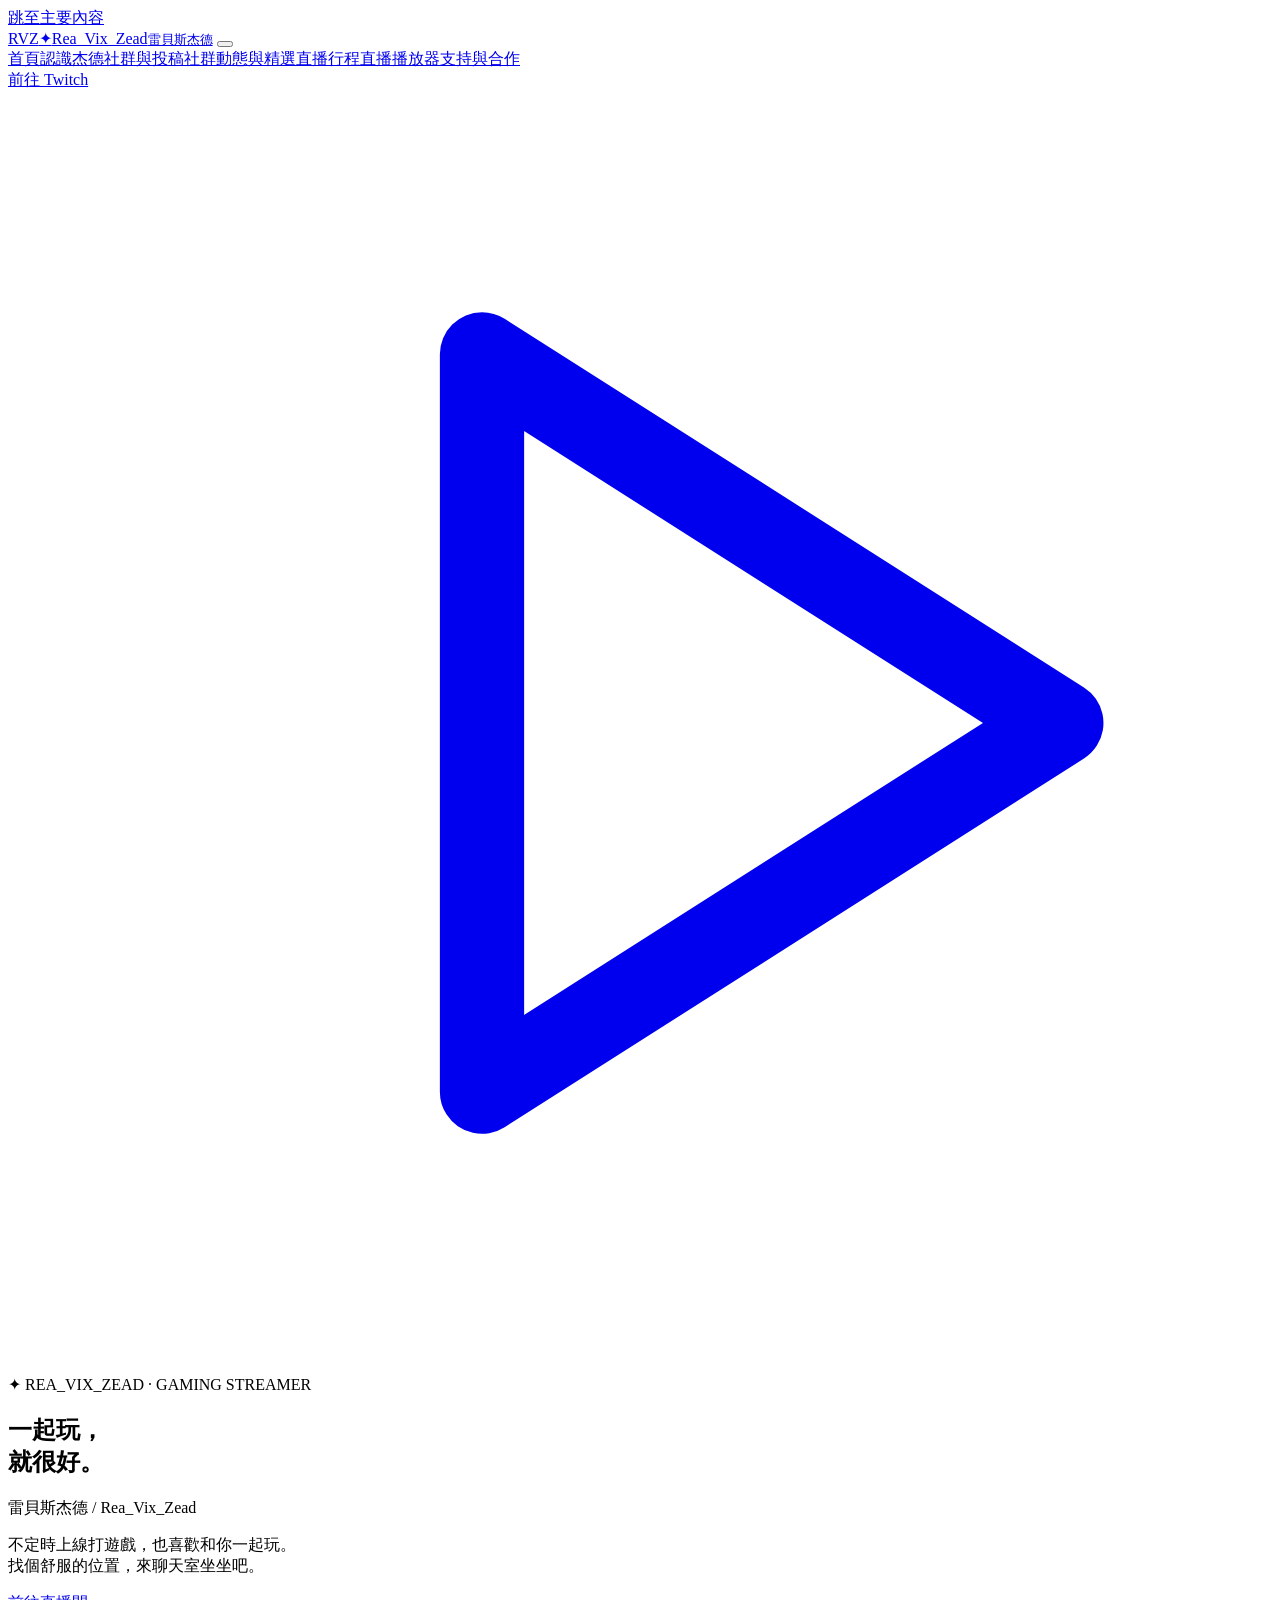
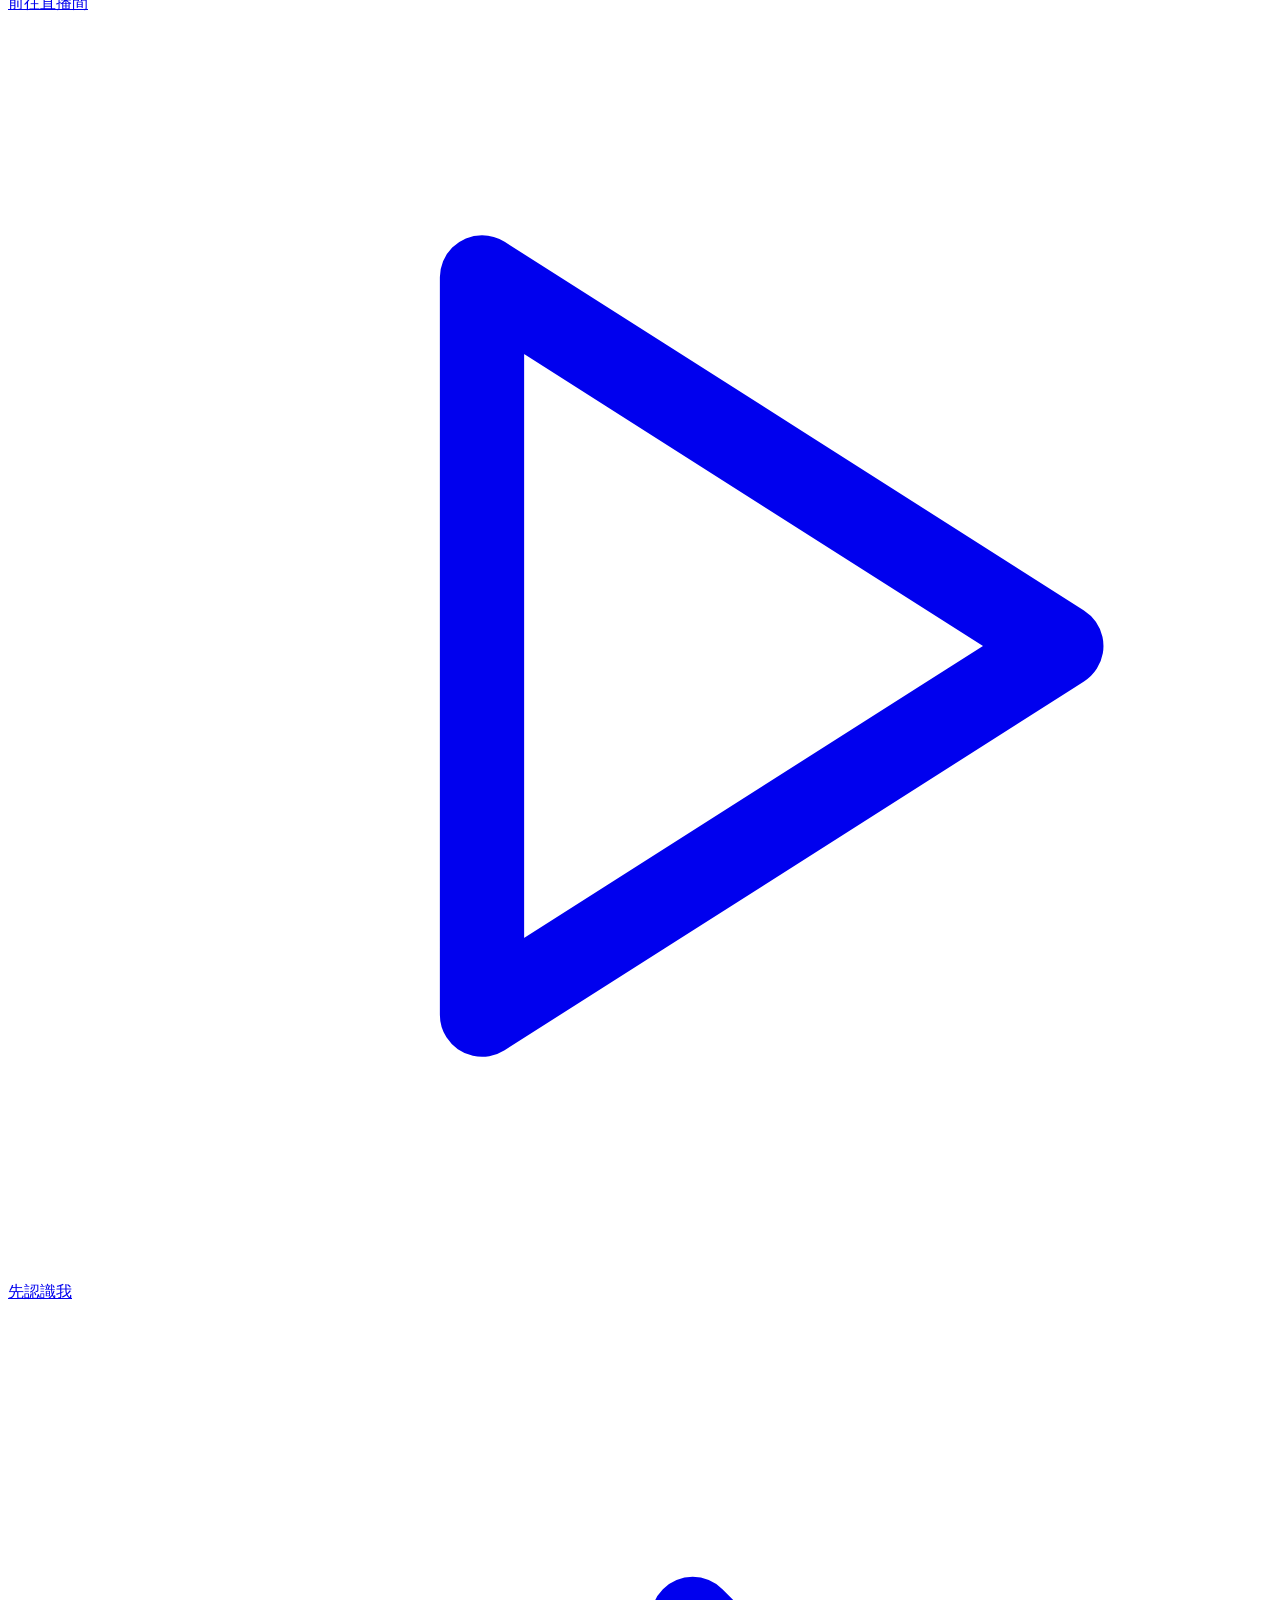
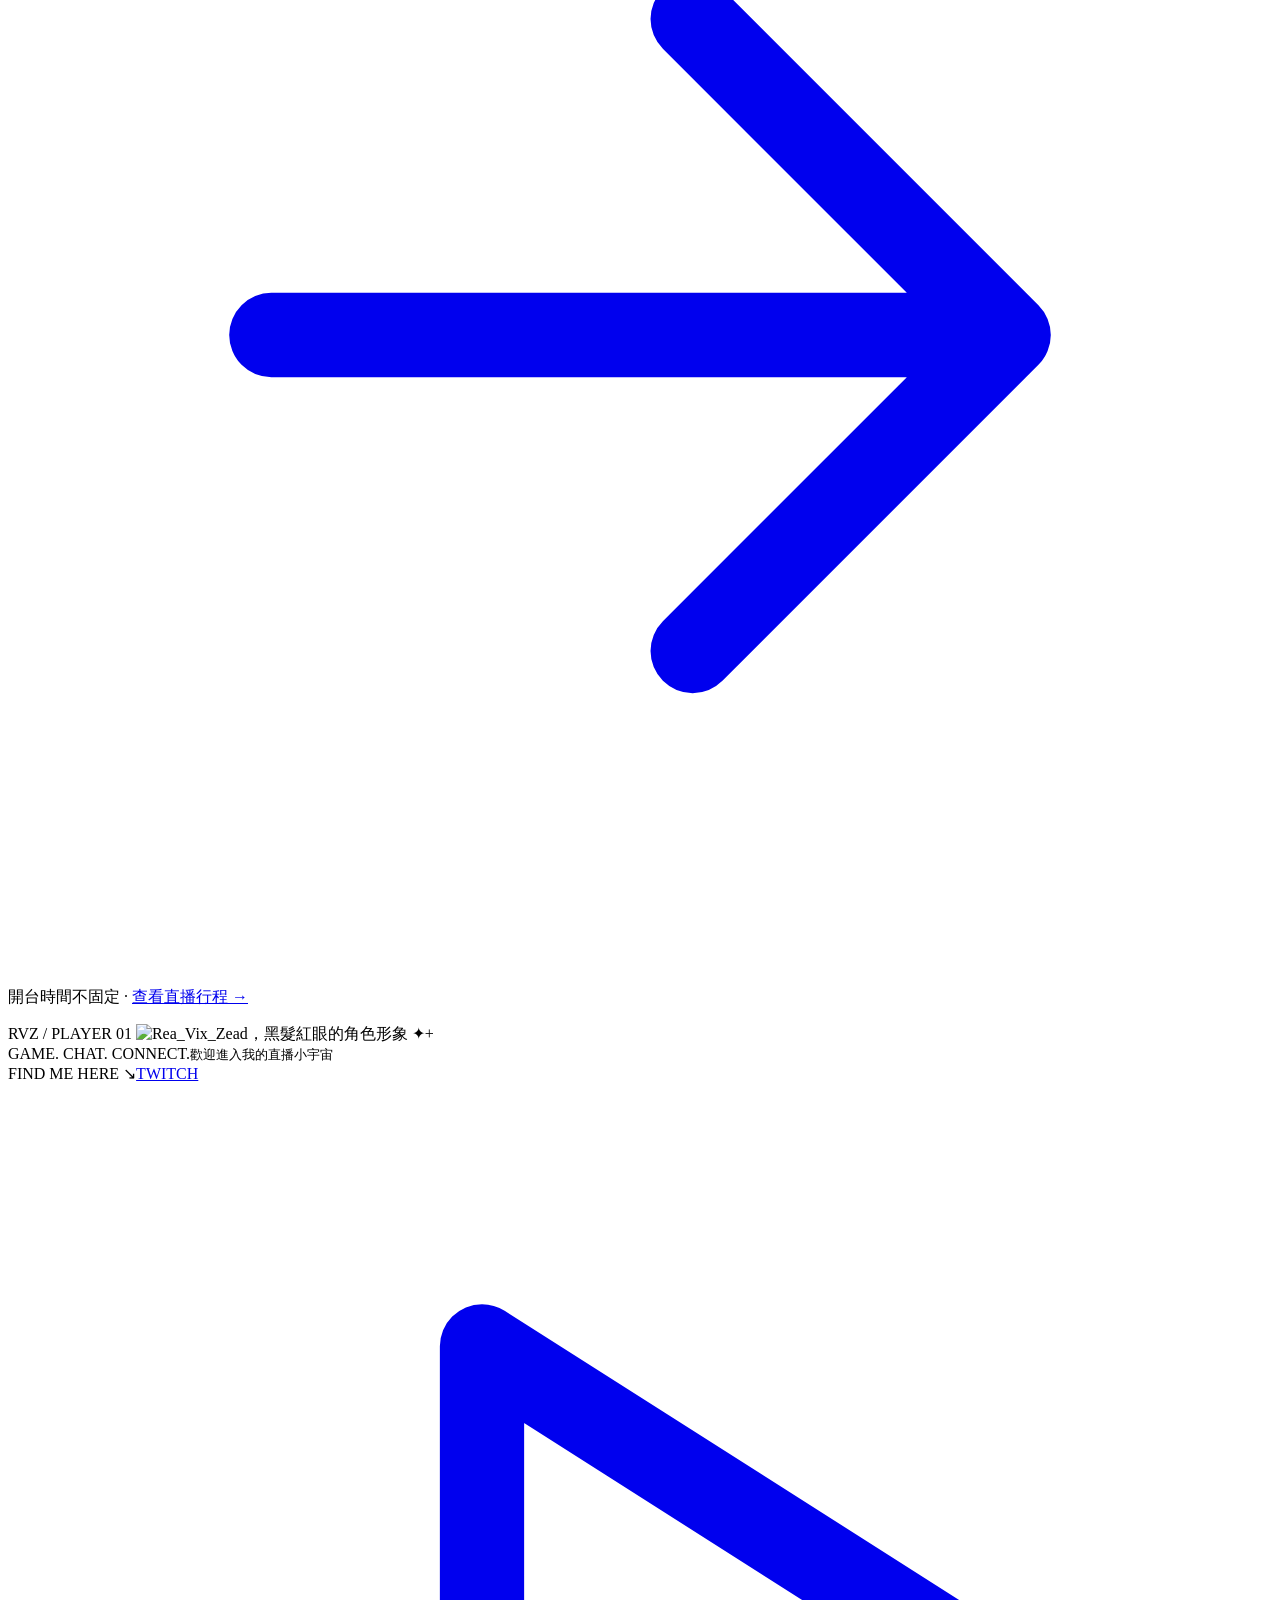
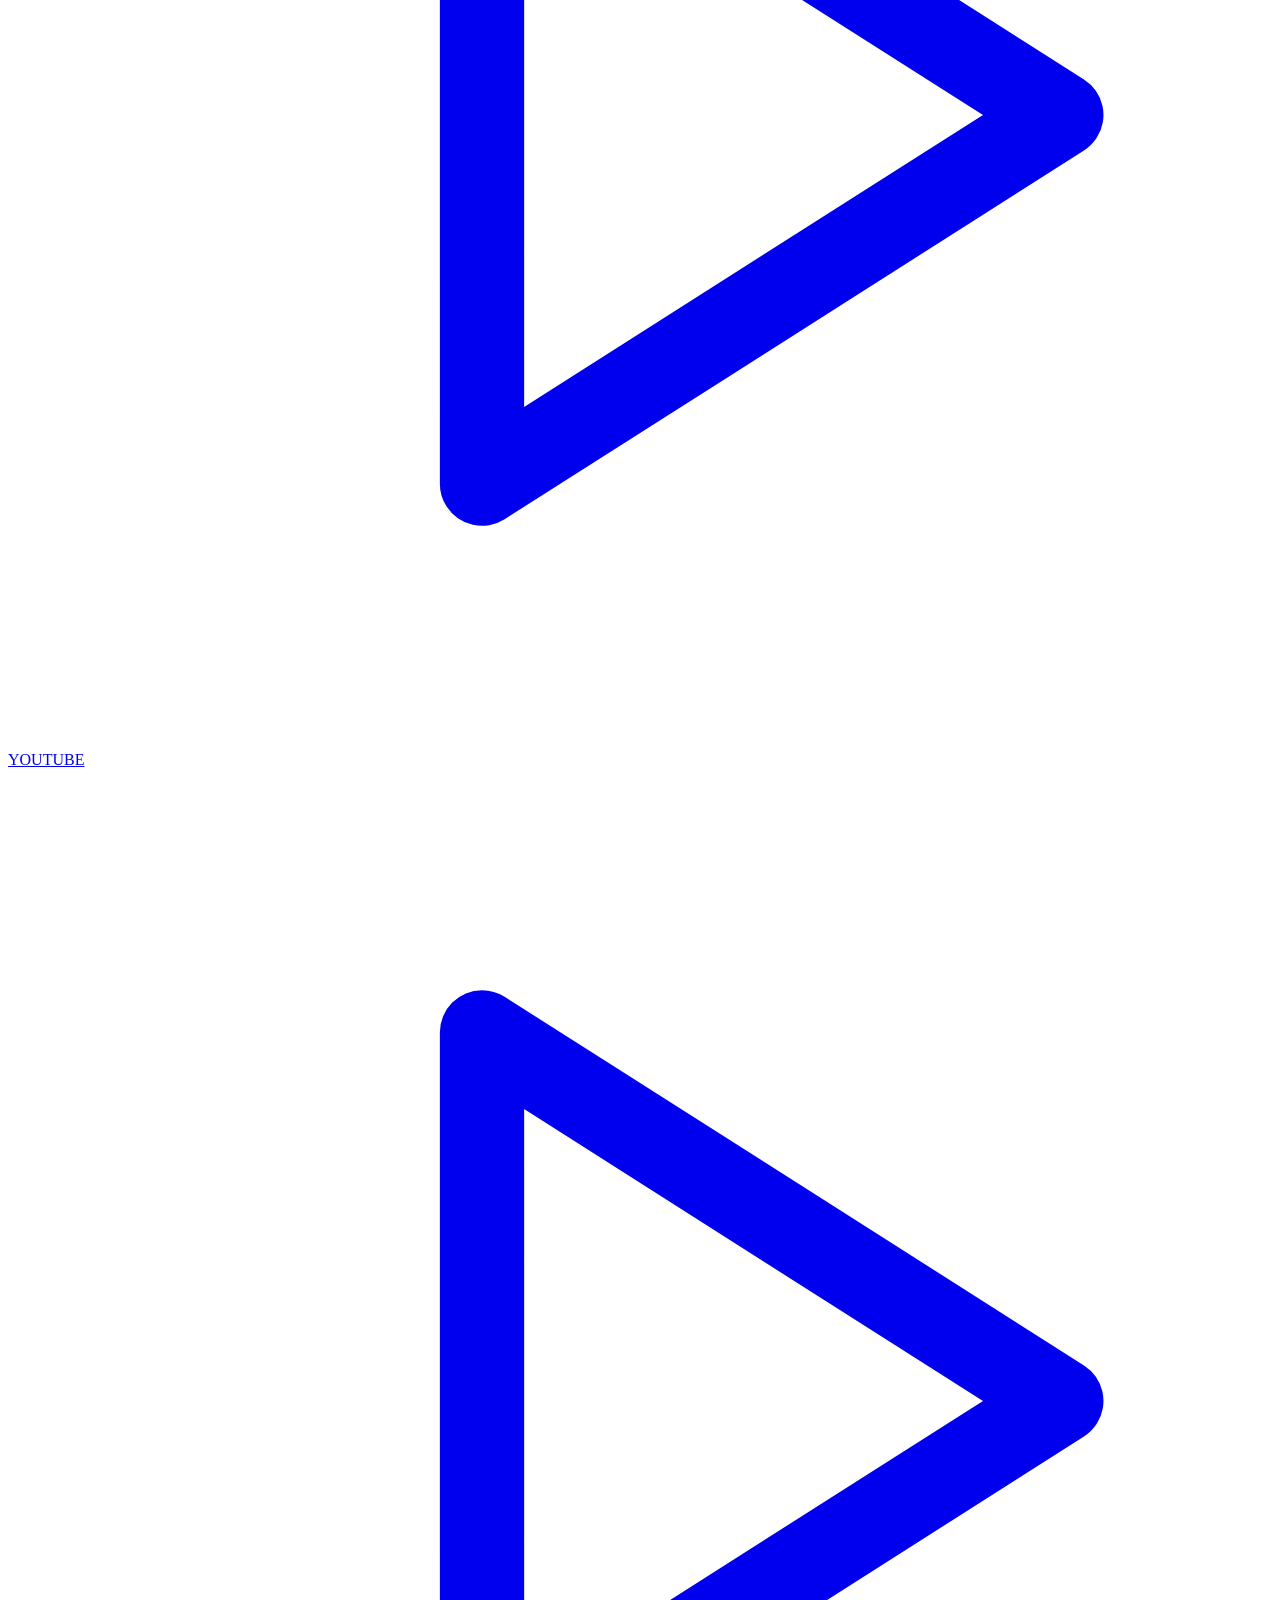
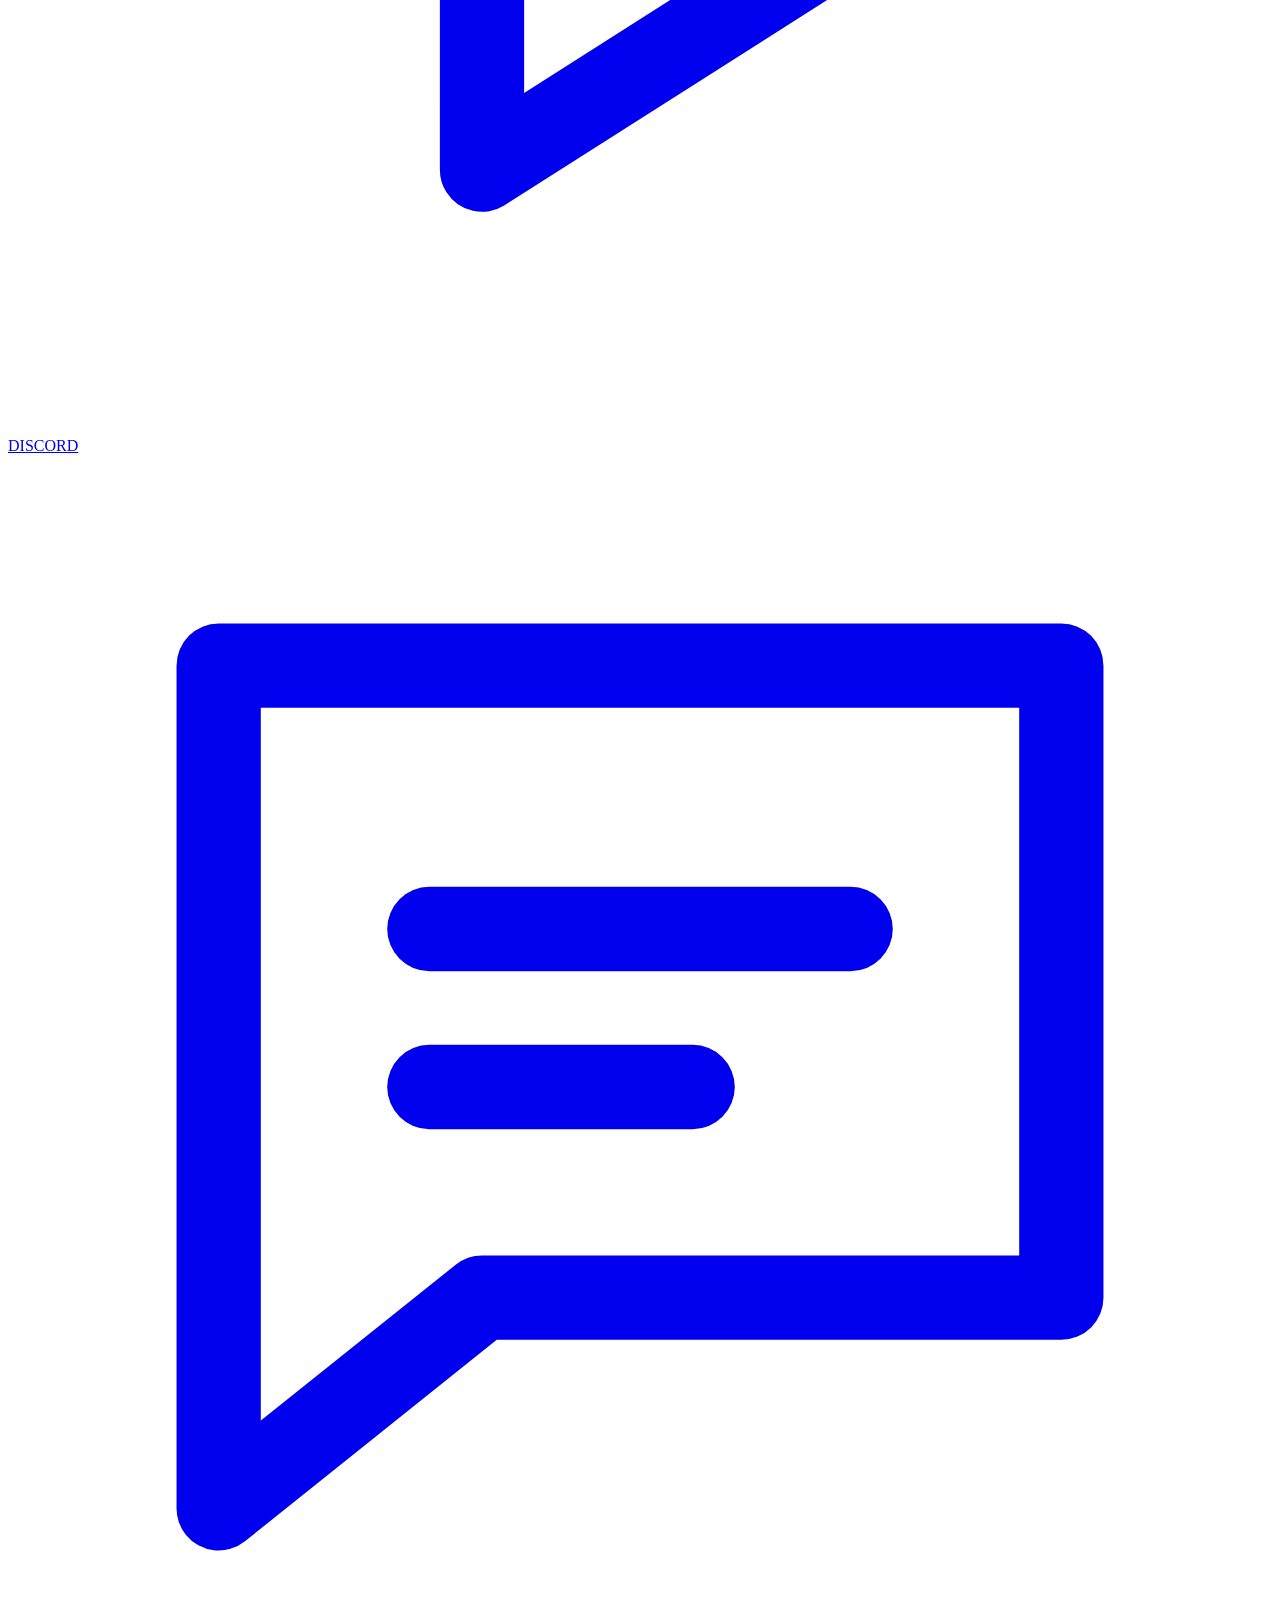
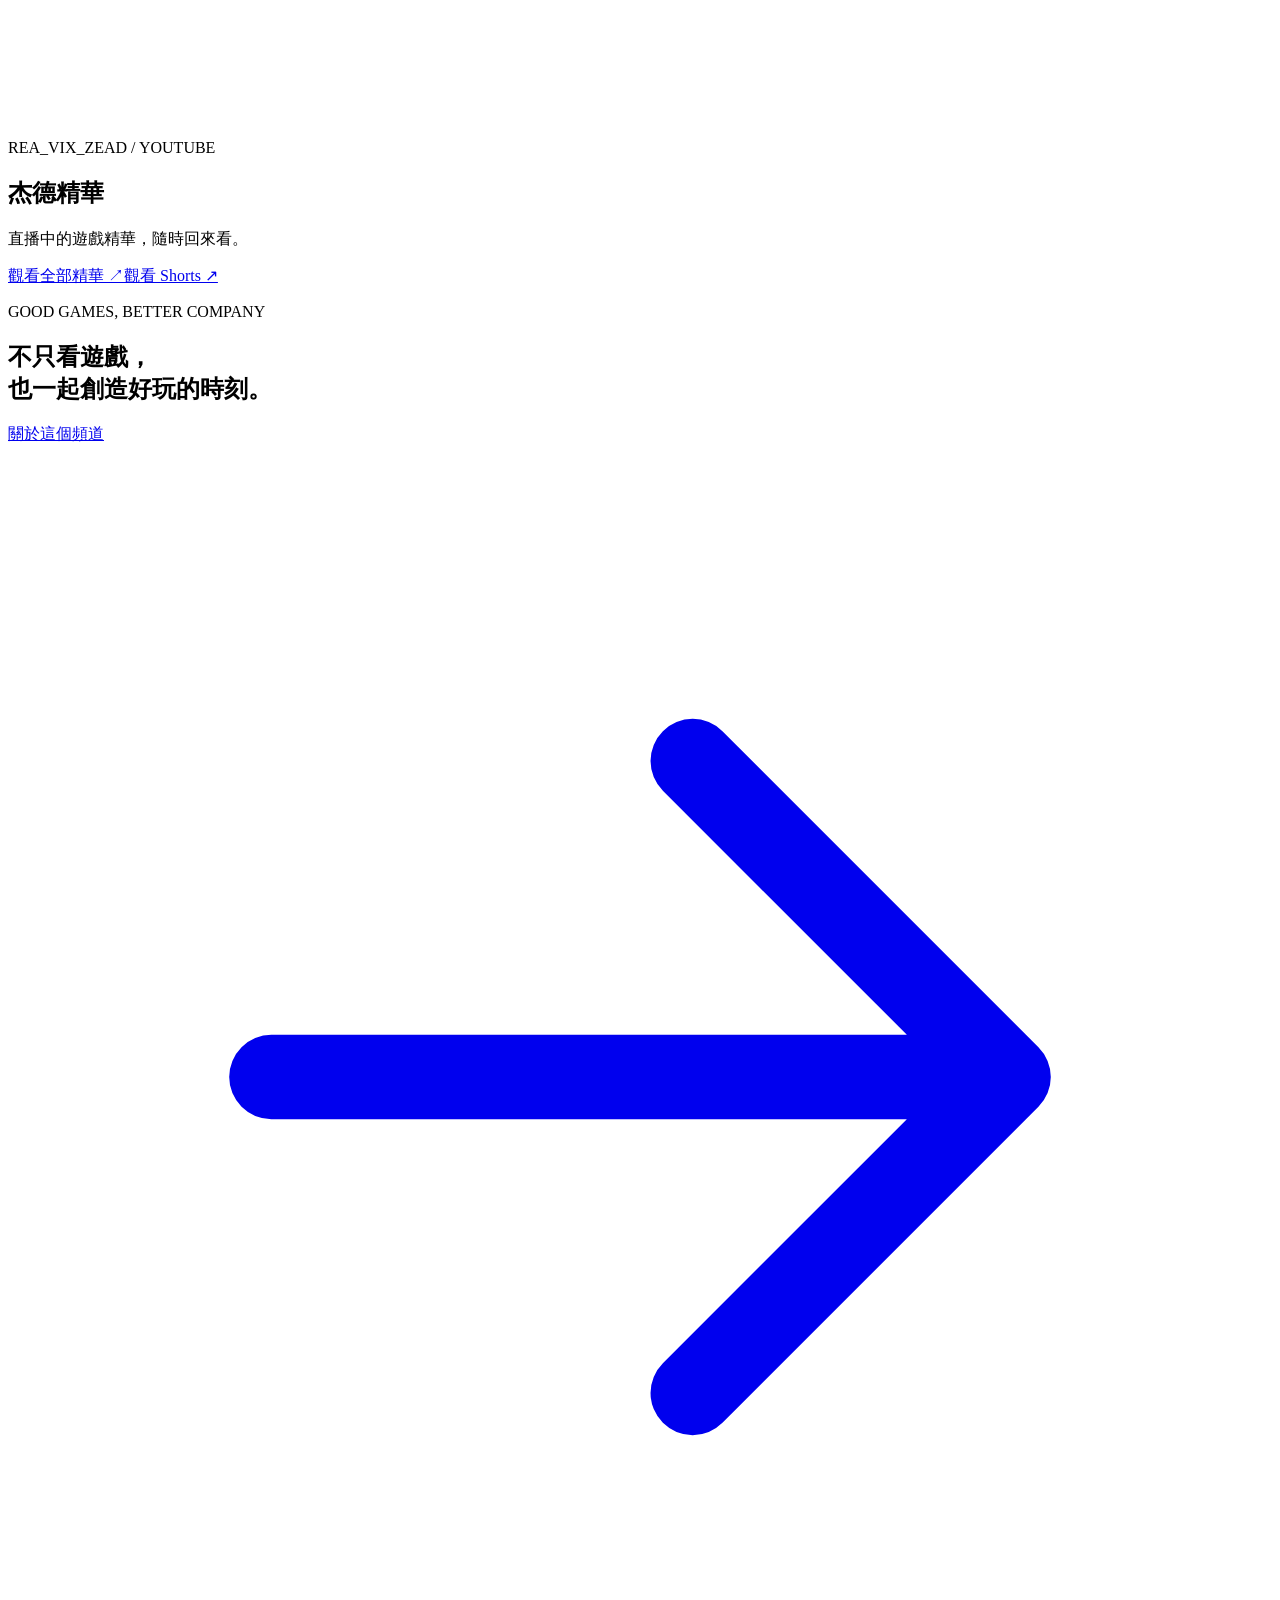
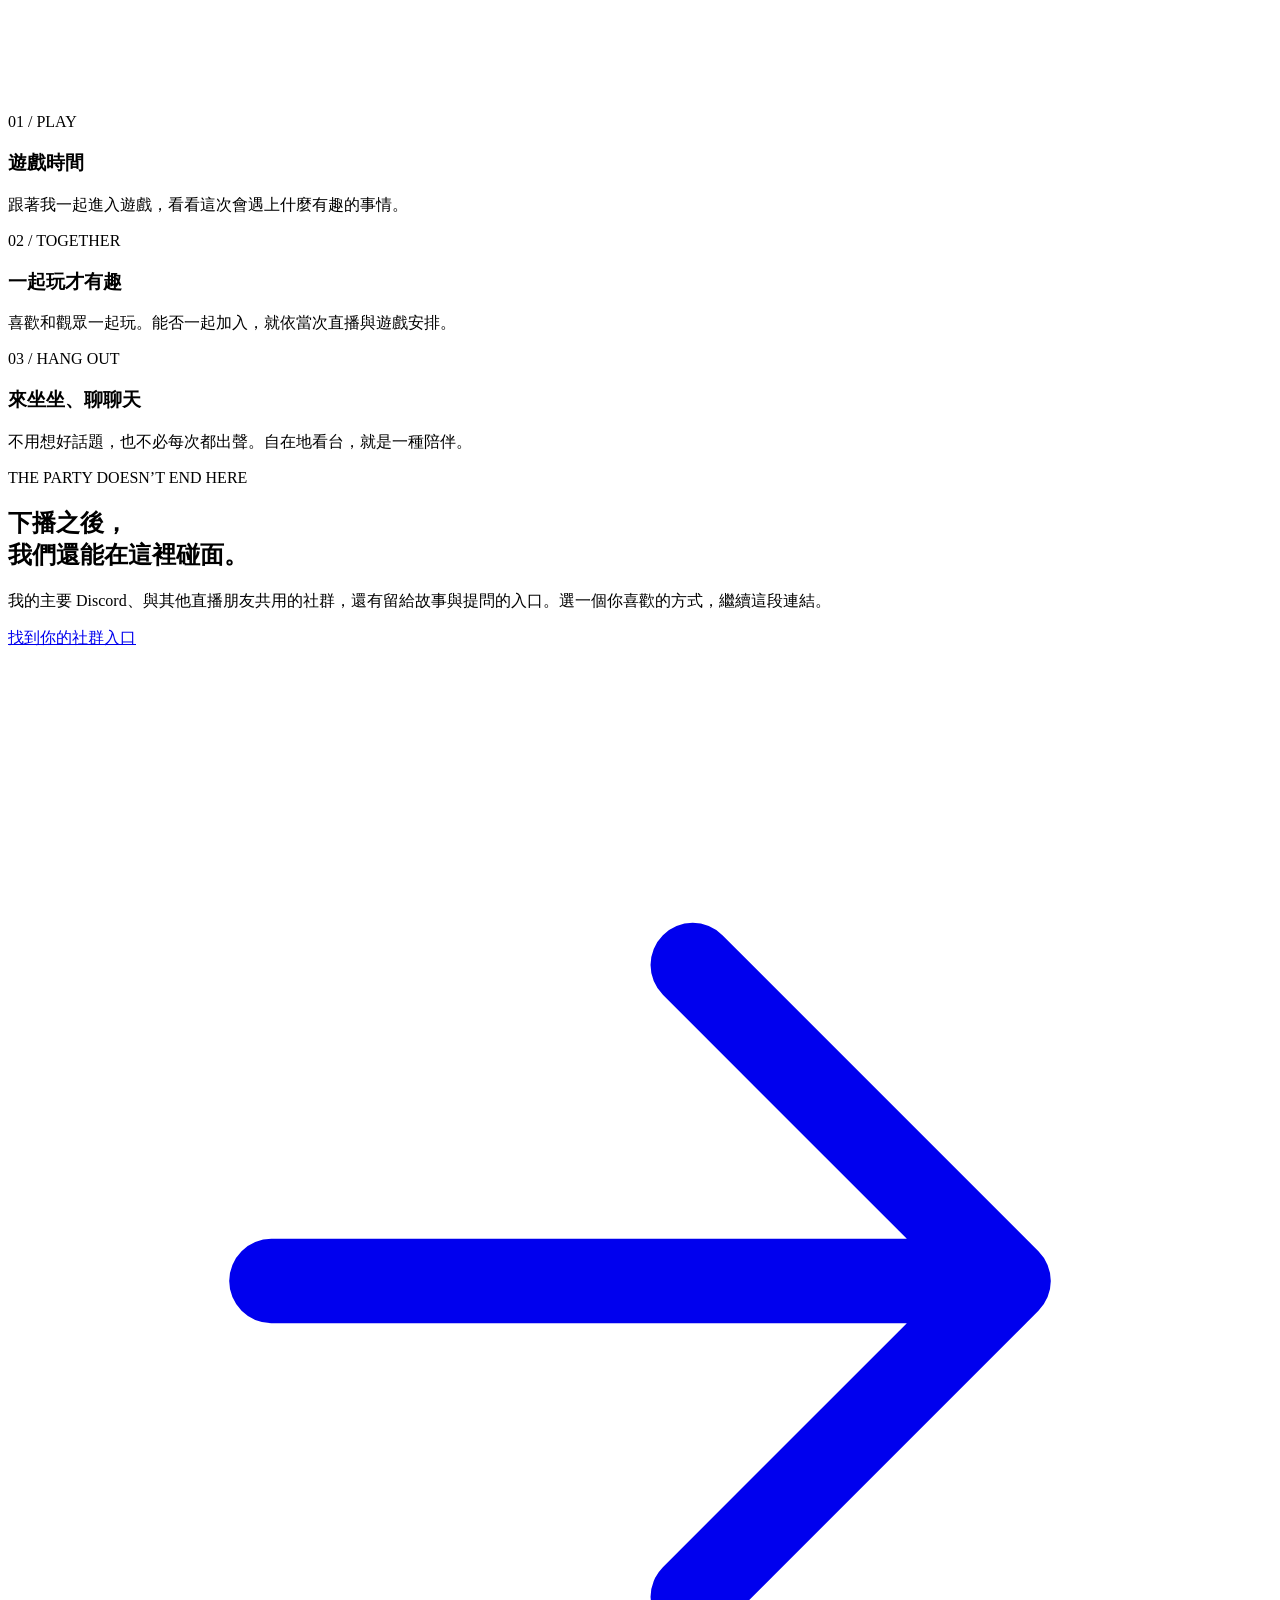
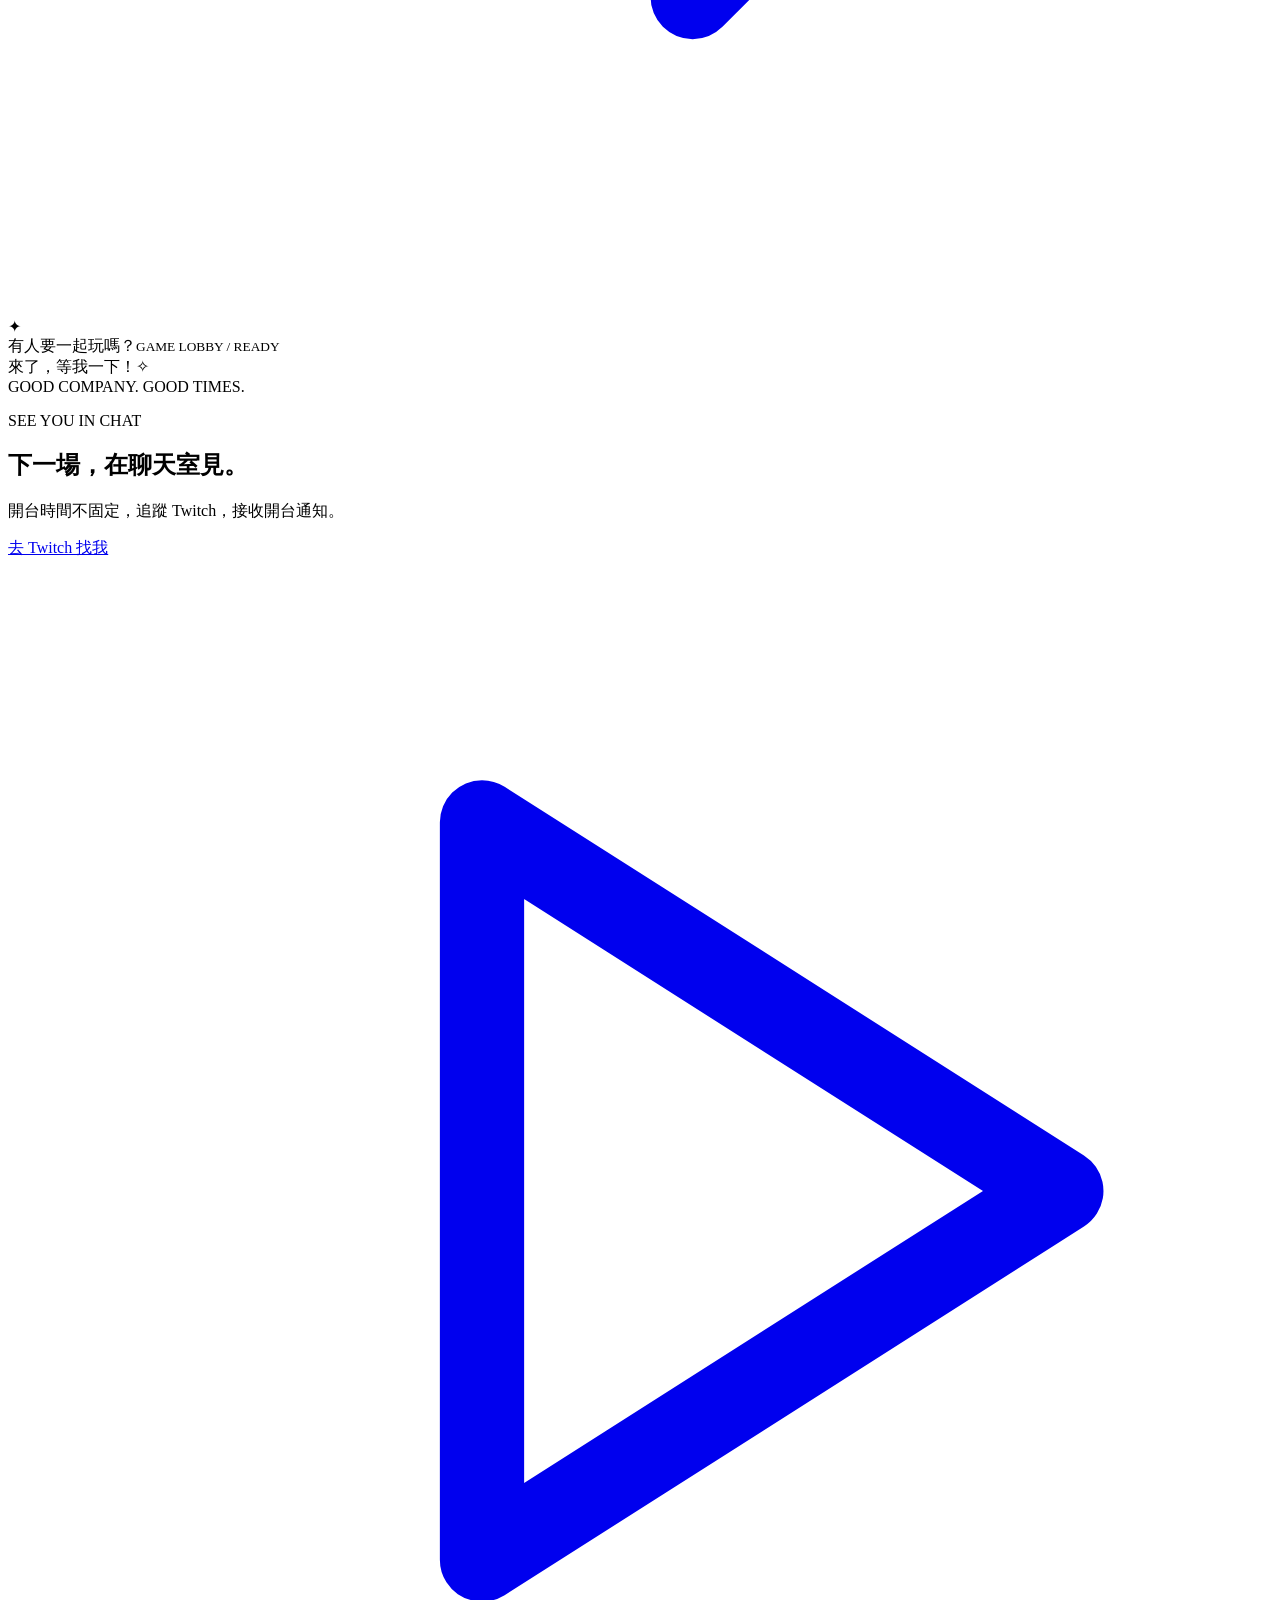
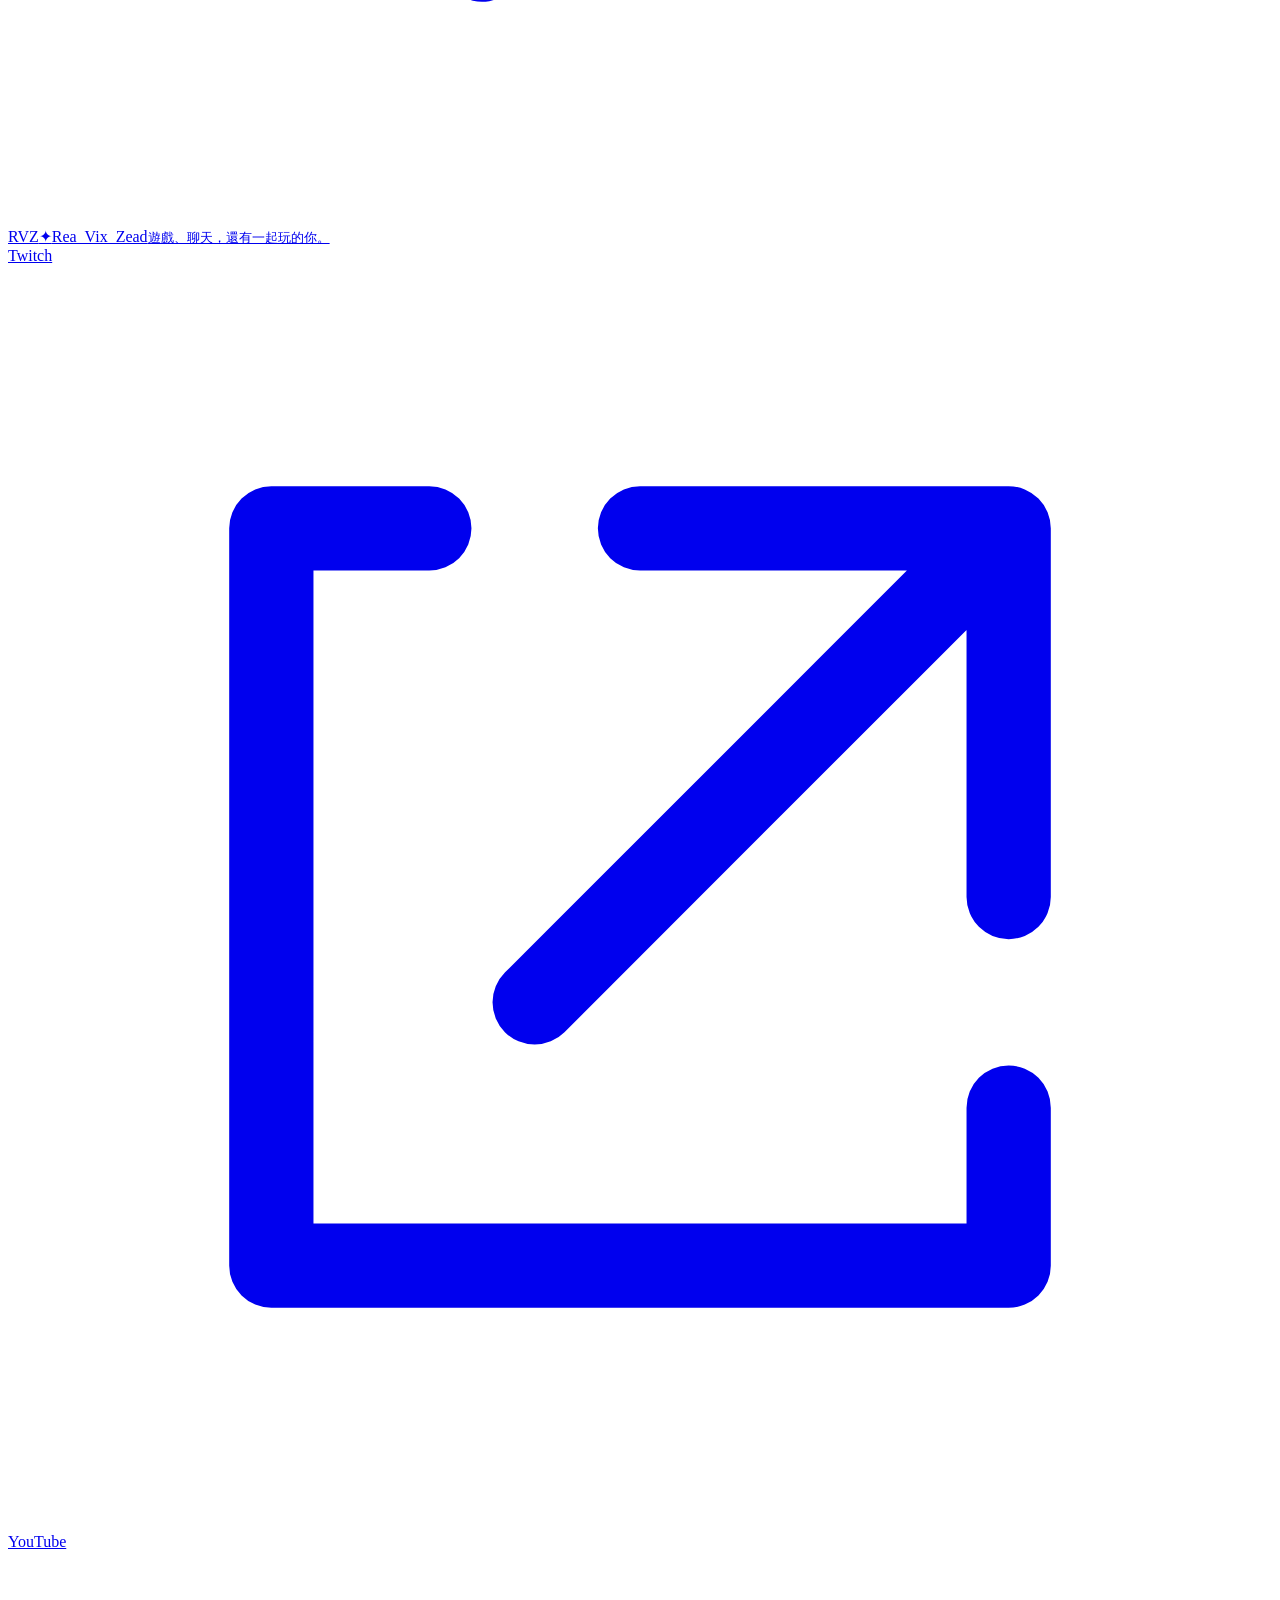
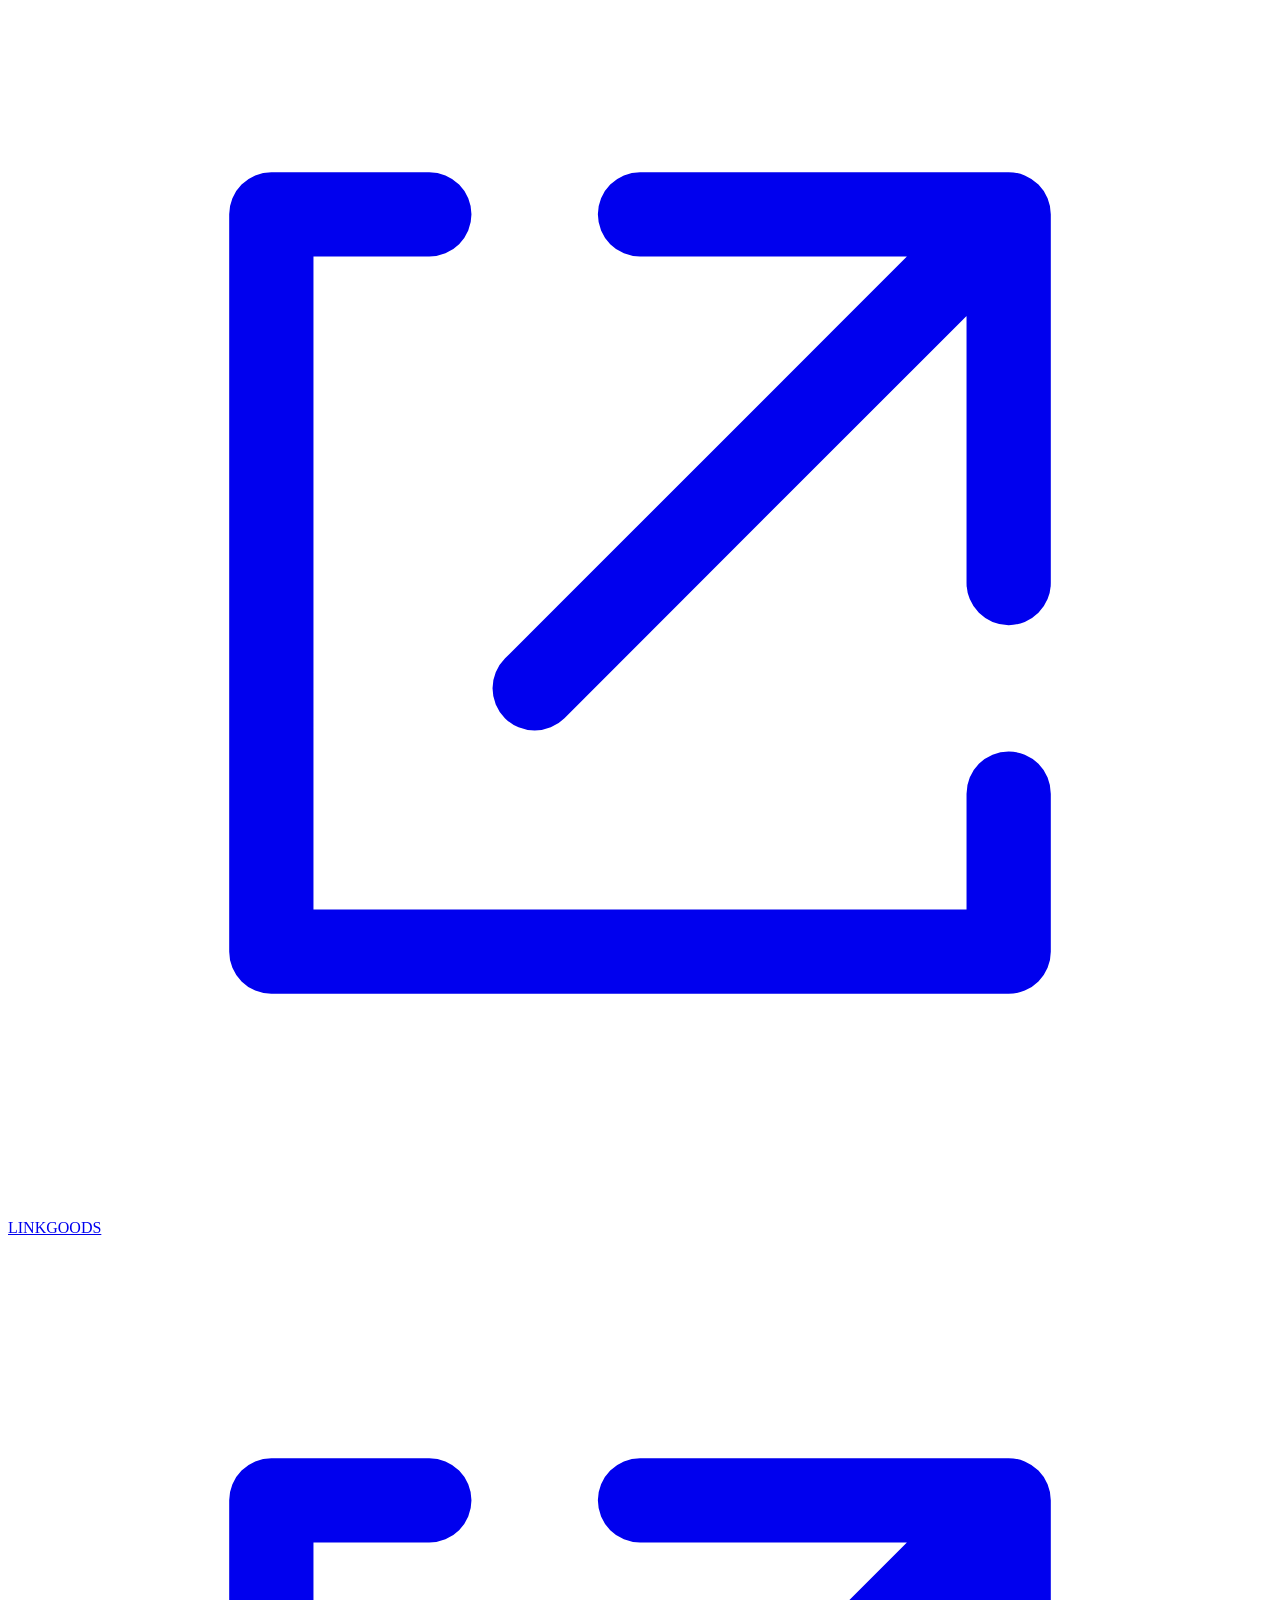
==== templates/index.html @ a27fe3f3 "Improve stream site clarity, mobile calendar, and highlight navigation Use consistent streamer wordi" ====
<!doctype html>
<html lang="zh-Hant"><head><meta charset="utf-8"><meta name="viewport" content="width=device-width,initial-scale=1"><meta name="theme-color" content="#1b0c18"><meta name="description" content="遊戲、聊天，還有一起玩的你。雷貝斯杰德 Rea_Vix_Zead 的 Twitch、社群與投稿入口。"><title>直播個人網站｜Rea_Vix_Zead 雷貝斯杰德</title><link rel="icon" href="assets/favicon.svg" type="image/svg+xml"><link rel="canonical" href="https://rea-vix-zead.github.io/ReaVixZead-Live/index.html"><meta property="og:type" content="website"><meta property="og:title" content="直播個人網站｜Rea_Vix_Zead"><meta property="og:description" content="遊戲、聊天，還有一起玩的你。雷貝斯杰德 Rea_Vix_Zead 的 Twitch、社群與投稿入口。"><meta property="og:url" content="https://rea-vix-zead.github.io/ReaVixZead-Live/index.html"><meta property="og:image" content="https://rea-vix-zead.github.io/ReaVixZead-Live/assets/avatar.jpg"><link rel="stylesheet" href="assets/site.css?v=cursor-1"><link rel="stylesheet" href="assets/music.css"><link rel="stylesheet" href="assets/refresh.css?v=20261117"></head>
<body><a class="skip-link" href="#main">跳至主要內容</a>
    <header class="site-header"><div class="header-inner container">
    <a href="index.html" class="brand" aria-label="Rea_Vix_Zead 首頁"><span class="brand-mark">RVZ<span>✦</span></span><span class="brand-name">Rea_Vix_Zead<small>雷貝斯杰德</small></span></a>
    <button class="menu-toggle" aria-label="開啟導覽選單" aria-controls="site-nav" aria-expanded="false"><span></span><span></span></button>
    <nav class="nav" id="site-nav" aria-label="主要導覽"><a href="index.html" aria-current="page">首頁</a><a href="about.html">認識杰德</a><a href="community.html">社群與投稿</a><a href="social.html">社群動態與精選</a><a href="schedule.html">直播行程</a><a href="watch.html">直播播放器</a><a href="support.html">支持與合作</a></nav>
    <a class="header-watch" href="https://www.twitch.tv/rea_vix_zead" target="_blank" rel="noopener noreferrer">前往 Twitch<svg viewBox="0 0 24 24" fill="none" stroke="currentColor" stroke-width="1.6" stroke-linecap="round" stroke-linejoin="round" aria-hidden="true"><path d="m9 5 11 7-11 7z"/></svg></a></div></header><main id="main">
<section class="hero container"><div class="hero-copy"><p class="eyebrow"><span class="tiny-star">✦</span> REA_VIX_ZEAD · GAMING STREAMER</p>
<h1>一起玩，<br><span>就很好。</span></h1><p class="hero-name">雷貝斯杰德 <span>/ Rea_Vix_Zead</span></p>
<p class="hero-description">不定時上線打遊戲，也喜歡和你一起玩。<br>找個舒服的位置，來聊天室坐坐吧。</p>
<div class="hero-actions"><a class="button" href="https://www.twitch.tv/rea_vix_zead" target="_blank" rel="noopener noreferrer">前往直播間<svg viewBox="0 0 24 24" fill="none" stroke="currentColor" stroke-width="1.6" stroke-linecap="round" stroke-linejoin="round" aria-hidden="true"><path d="m9 5 11 7-11 7z"/></svg></a><a class="button button-secondary" href="about.html">先認識我<svg viewBox="0 0 24 24" fill="none" stroke="currentColor" stroke-width="1.6" stroke-linecap="round" stroke-linejoin="round" aria-hidden="true"><path d="M5 12h14m-6-6 6 6-6 6"/></svg></a></div>
<p class="schedule-note"><span></span> 開台時間不固定 · <a href="schedule.html">查看直播行程 →</a></p></div>
<div class="portrait-stage"><div class="stage-orbit orbit-a"></div><div class="stage-orbit orbit-b"></div><div class="stage-grid"></div><span class="stage-coordinate">RVZ / PLAYER 01</span>
<img class="hero-portrait" src="assets/avatar.jpg" width="1484" height="1484" alt="Rea_Vix_Zead，黑髮紅眼的角色形象" fetchpriority="high">
<span class="stage-star star-a" aria-hidden="true">✦</span><span class="stage-star star-b" aria-hidden="true">+</span><div class="stage-caption"><span>GAME. CHAT. CONNECT.</span><small>歡迎進入我的直播小宇宙</small></div></div></section>
<section class="platform-rail container" aria-label="常用平台"><span class="rail-label">FIND ME HERE <span>↘</span></span><a class="rail-link" href="https://www.twitch.tv/rea_vix_zead" target="_blank" rel="noopener noreferrer">TWITCH<svg viewBox="0 0 24 24" fill="none" stroke="currentColor" stroke-width="1.6" stroke-linecap="round" stroke-linejoin="round" aria-hidden="true"><path d="m9 5 11 7-11 7z"/></svg></a><a class="rail-link" href="https://www.youtube.com/@雷貝斯傑德_Rea_Vix_Zead" target="_blank" rel="noopener noreferrer">YOUTUBE<svg viewBox="0 0 24 24" fill="none" stroke="currentColor" stroke-width="1.6" stroke-linecap="round" stroke-linejoin="round" aria-hidden="true"><path d="m9 5 11 7-11 7z"/></svg></a><a class="rail-link" href="https://discord.gg/UBVjfp7vX5" target="_blank" rel="noopener noreferrer">DISCORD<svg viewBox="0 0 24 24" fill="none" stroke="currentColor" stroke-width="1.6" stroke-linecap="round" stroke-linejoin="round" aria-hidden="true"><path d="M4 4h16v12H9l-5 4z"/><path d="M8 9h8M8 12h5"/></svg></a></section>
<section class="section container" id="highlights" aria-labelledby="highlights-title">
  <div class="schedule-shell" data-youtube-highlight="video">
    <div class="embed-heading">
      <div>
        <p class="eyebrow">REA_VIX_ZEAD / YOUTUBE</p>
        <h2 id="highlights-title">杰德精華</h2>
        <p data-highlight-placeholder>直播中的遊戲精華，隨時回來看。</p>
      </div>
      <div class="highlight-links" aria-label="精華觀看入口"><a class="text-link" href="https://www.youtube.com/playlist?list=PLDTGe-7_gr4g" target="_blank" rel="noopener noreferrer">觀看全部精華 ↗</a><a class="text-link" href="https://www.youtube.com/channel/UCh85GPynE9nx3BH2X5AWPXg/shorts" target="_blank" rel="noopener noreferrer">觀看 Shorts ↗</a></div>
    </div>
    <div class="twitch-frame" data-highlight-player hidden></div>
  </div>
</section>
<script src="assets/highlights.js" defer></script>

<section class="section container"><div class="section-heading"><div><p class="eyebrow">GOOD GAMES, BETTER COMPANY</p><h2>不只看遊戲，<br>也一起創造好玩的時刻。</h2></div><a class="text-link" href="about.html">關於這個頻道 <svg viewBox="0 0 24 24" fill="none" stroke="currentColor" stroke-width="1.6" stroke-linecap="round" stroke-linejoin="round" aria-hidden="true"><path d="M5 12h14m-6-6 6 6-6 6"/></svg></a></div>
<div class="experience-grid"><article class="experience"><span class="section-number">01 / PLAY</span><h3>遊戲時間</h3><p>跟著我一起進入遊戲，看看這次會遇上什麼有趣的事情。</p></article><article class="experience"><span class="section-number">02 / TOGETHER</span><h3>一起玩才有趣</h3><p>喜歡和觀眾一起玩。能否一起加入，就依當次直播與遊戲安排。</p></article><article class="experience"><span class="section-number">03 / HANG OUT</span><h3>來坐坐、聊聊天</h3><p>不用想好話題，也不必每次都出聲。自在地看台，就是一種陪伴。</p></article></div></section>
<section class="section container"><div class="community-feature"><div><p class="eyebrow">THE PARTY DOESN’T END HERE</p><h2>下播之後，<br><span>我們還能在這裡碰面。</span></h2><p>我的主要 Discord、與其他直播朋友共用的社群，還有留給故事與提問的入口。選一個你喜歡的方式，繼續這段連結。</p><a class="button " href="community.html">找到你的社群入口<svg viewBox="0 0 24 24" fill="none" stroke="currentColor" stroke-width="1.6" stroke-linecap="round" stroke-linejoin="round" aria-hidden="true"><path d="M5 12h14m-6-6 6 6-6 6"/></svg></a></div><div class="chat-art" aria-hidden="true"><span class="chat-art-star">✦</span><div class="bubble bubble-a">有人要一起玩嗎？<small>GAME LOBBY / READY</small></div><div class="bubble bubble-b">來了，等我一下！<span>✧</span></div><div class="chat-art-label">GOOD COMPANY. GOOD TIMES.</div></div></div></section>
<section class="section container"><div class="closing-strip"><div><p class="eyebrow">SEE YOU IN CHAT</p><h2>下一場，在聊天室見。</h2><p>開台時間不固定，追蹤 Twitch，接收開台通知。</p></div><a class="button" href="https://www.twitch.tv/rea_vix_zead" target="_blank" rel="noopener noreferrer">去 Twitch 找我<svg viewBox="0 0 24 24" fill="none" stroke="currentColor" stroke-width="1.6" stroke-linecap="round" stroke-linejoin="round" aria-hidden="true"><path d="m9 5 11 7-11 7z"/></svg></a></div></section></main><footer class="site-footer"><div class="container footer-top"><a class="brand" href="index.html"><span class="brand-mark">RVZ<span>✦</span></span><span class="brand-name">Rea_Vix_Zead<small>遊戲、聊天，還有一起玩的你。</small></span></a>
    <div class="footer-links"><a class="" href="https://www.twitch.tv/rea_vix_zead" target="_blank" rel="noopener noreferrer">Twitch<svg viewBox="0 0 24 24" fill="none" stroke="currentColor" stroke-width="1.6" stroke-linecap="round" stroke-linejoin="round" aria-hidden="true"><path d="M8 5H5v14h14v-3M12 5h7v7M10 14l9-9"/></svg></a><a class="" href="https://www.youtube.com/@雷貝斯傑德_Rea_Vix_Zead" target="_blank" rel="noopener noreferrer">YouTube<svg viewBox="0 0 24 24" fill="none" stroke="currentColor" stroke-width="1.6" stroke-linecap="round" stroke-linejoin="round" aria-hidden="true"><path d="M8 5H5v14h14v-3M12 5h7v7M10 14l9-9"/></svg></a><a class="" href="https://linkgoods.com/reavixzead" target="_blank" rel="noopener noreferrer">LINKGOODS<svg viewBox="0 0 24 24" fill="none" stroke="currentColor" stroke-width="1.6" stroke-linecap="round" stroke-linejoin="round" aria-hidden="true"><path d="M8 5H5v14h14v-3M12 5h7v7M10 14l9-9"/></svg></a></div></div>
    <div class="container footer-bottom"><p>© 2026 Rea_Vix_Zead. 角色圖像權利歸原權利人所有。</p><a href="support.html#contact">合作與聯絡</a><a href="about.html#guidelines">互動小約定</a></div></footer>
    <div class="toast" role="status" aria-live="polite" hidden></div><script src="assets/site.js?v=1" defer></script>
<div class="site-music" data-site-music hidden>
  <audio src="assets/stone-creek-lullaby.mp3" preload="none" loop></audio>
  <button type="button" class="button button-secondary" aria-describedby="site-music-track">
    <span aria-hidden="true">♫</span>
    <span data-music-action>播放音樂</span>
  </button>
  <span class="site-music-track" id="site-music-track">石溪搖籃曲 · Tako</span>
</div>
<script src="assets/music.js?v=20261117" defer></script></body></html>
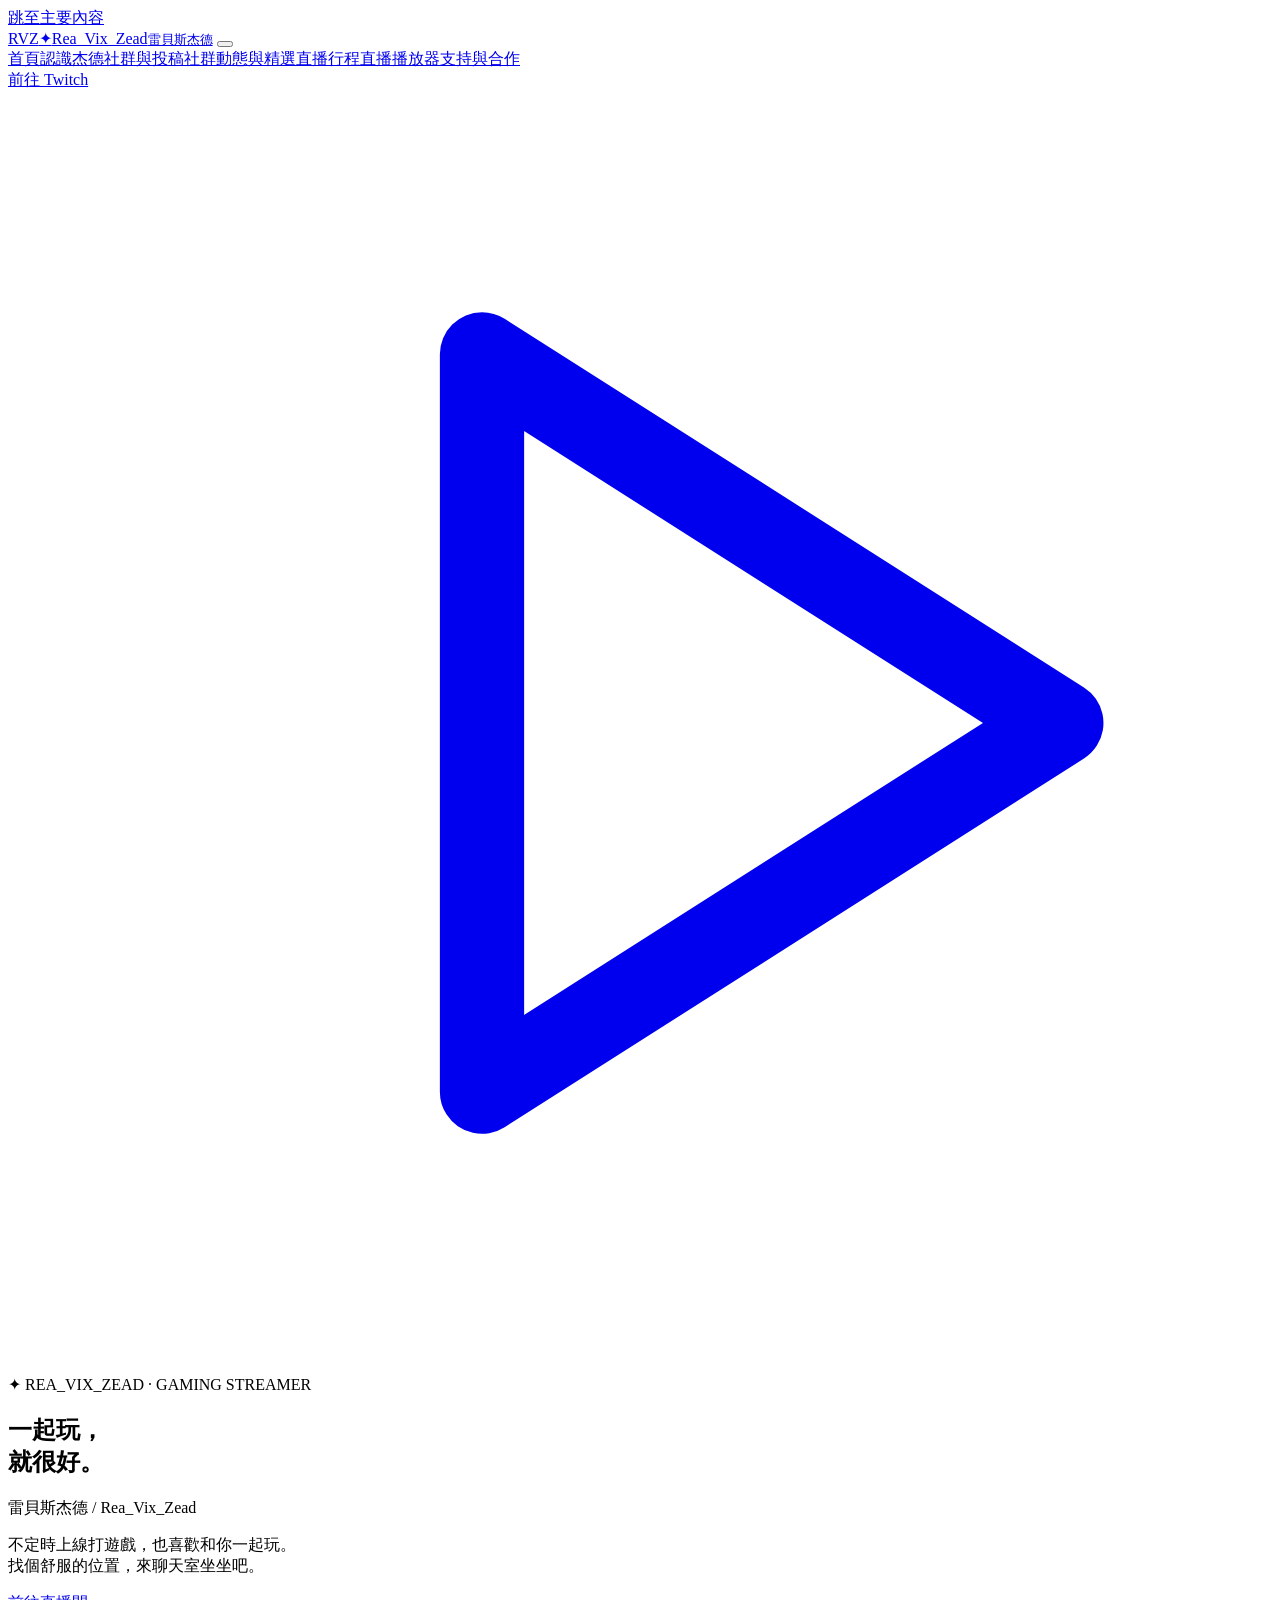
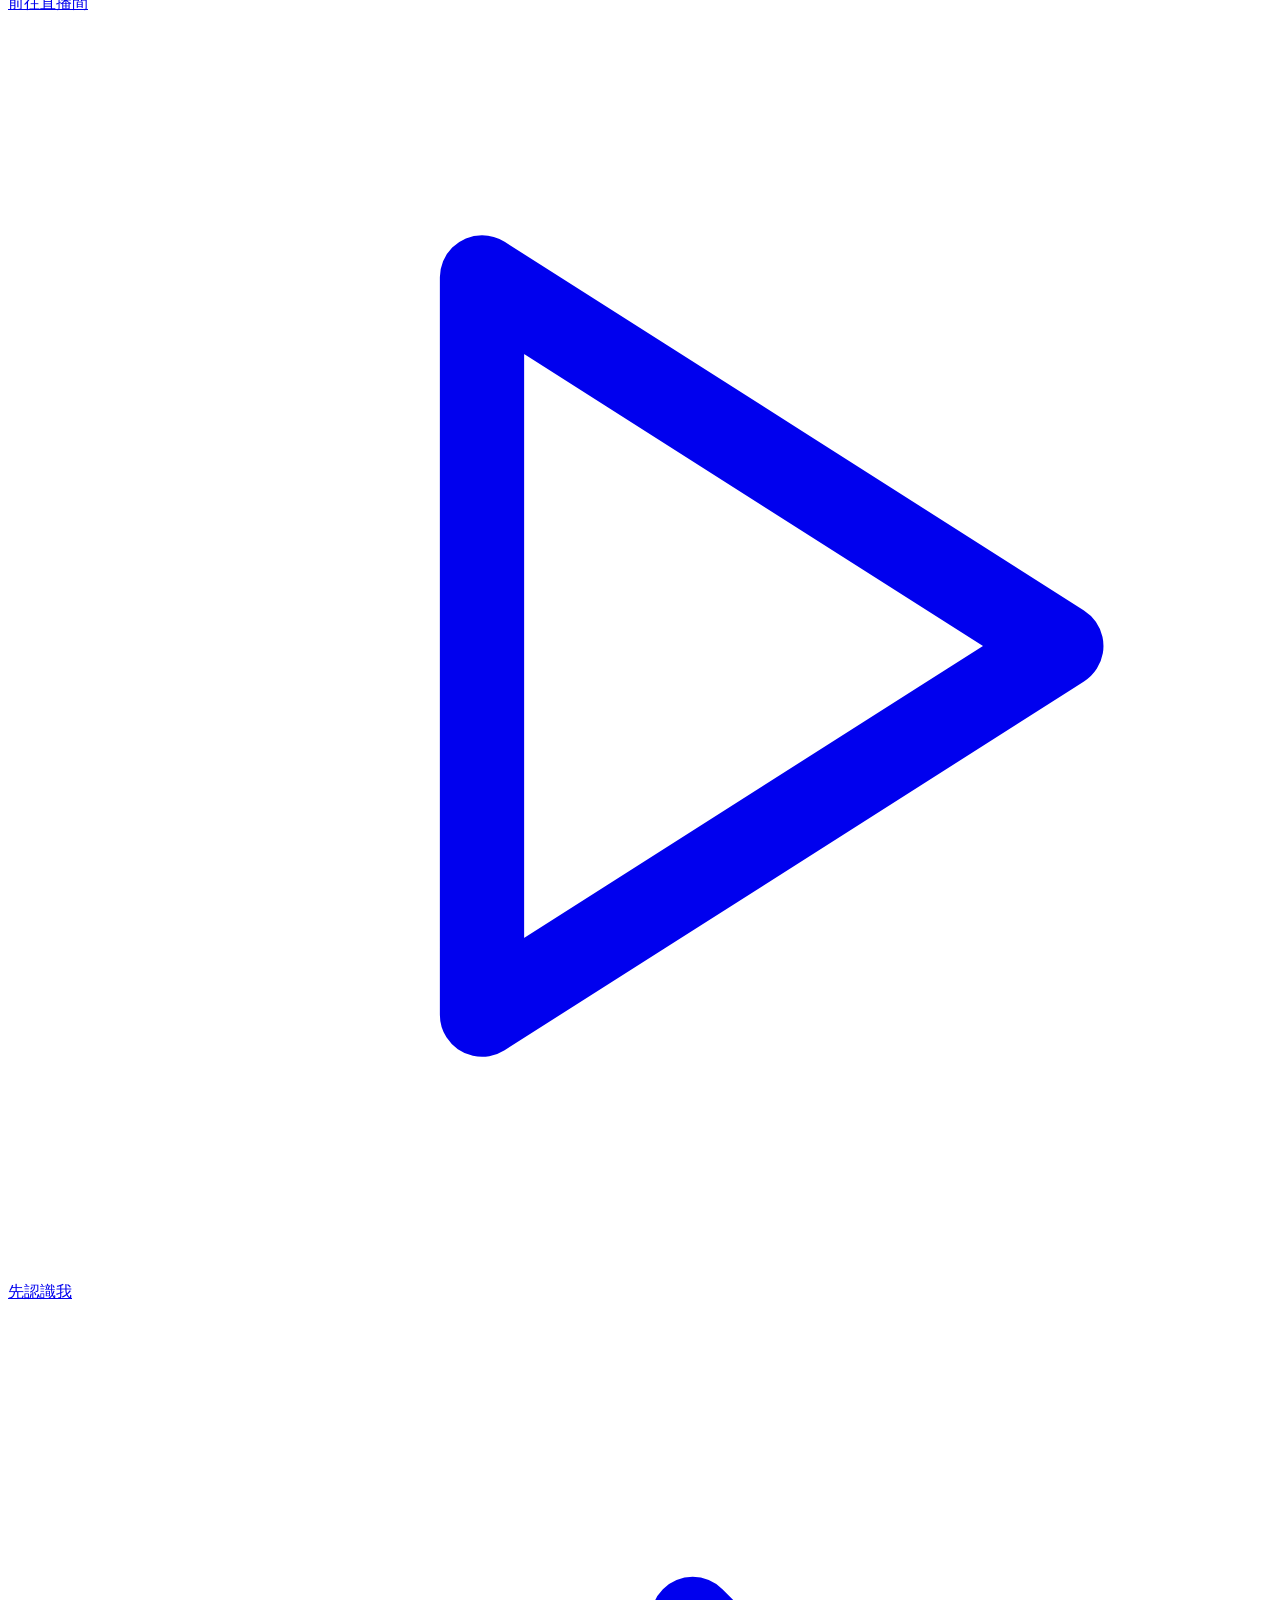
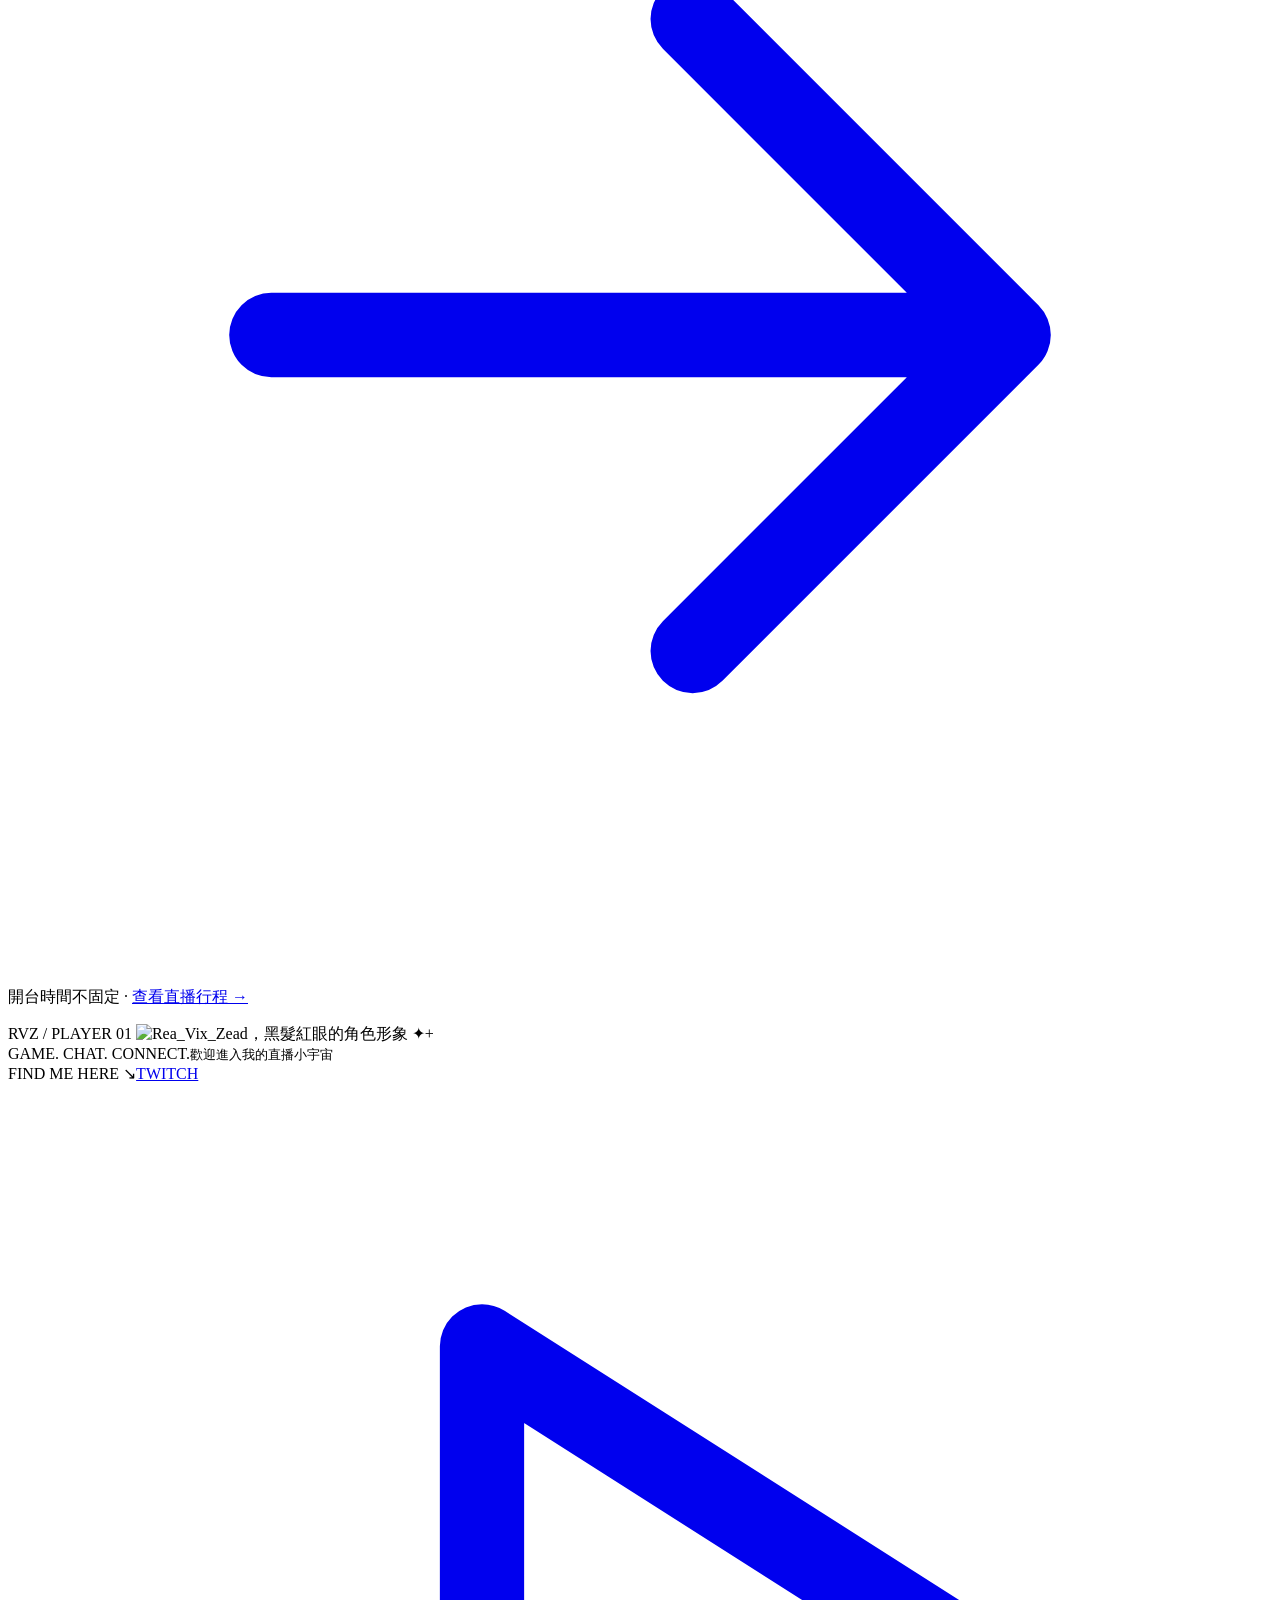
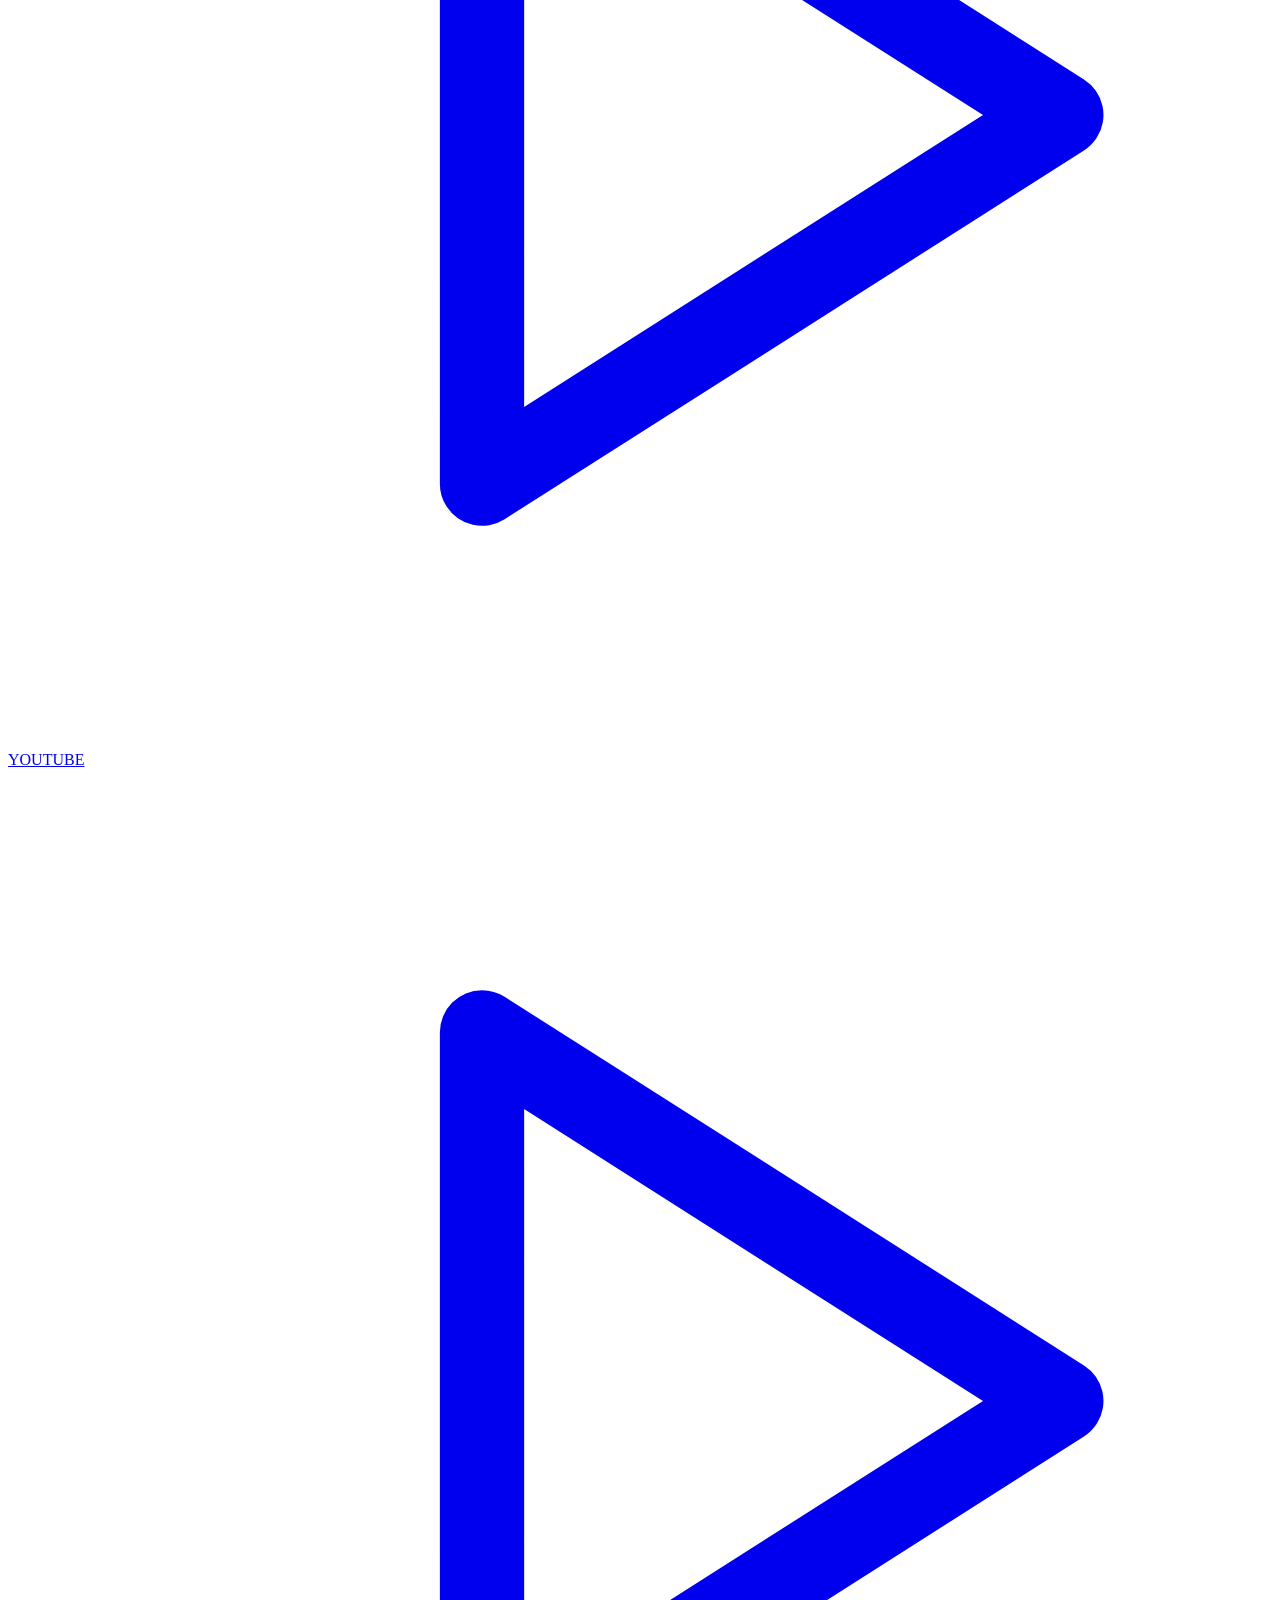
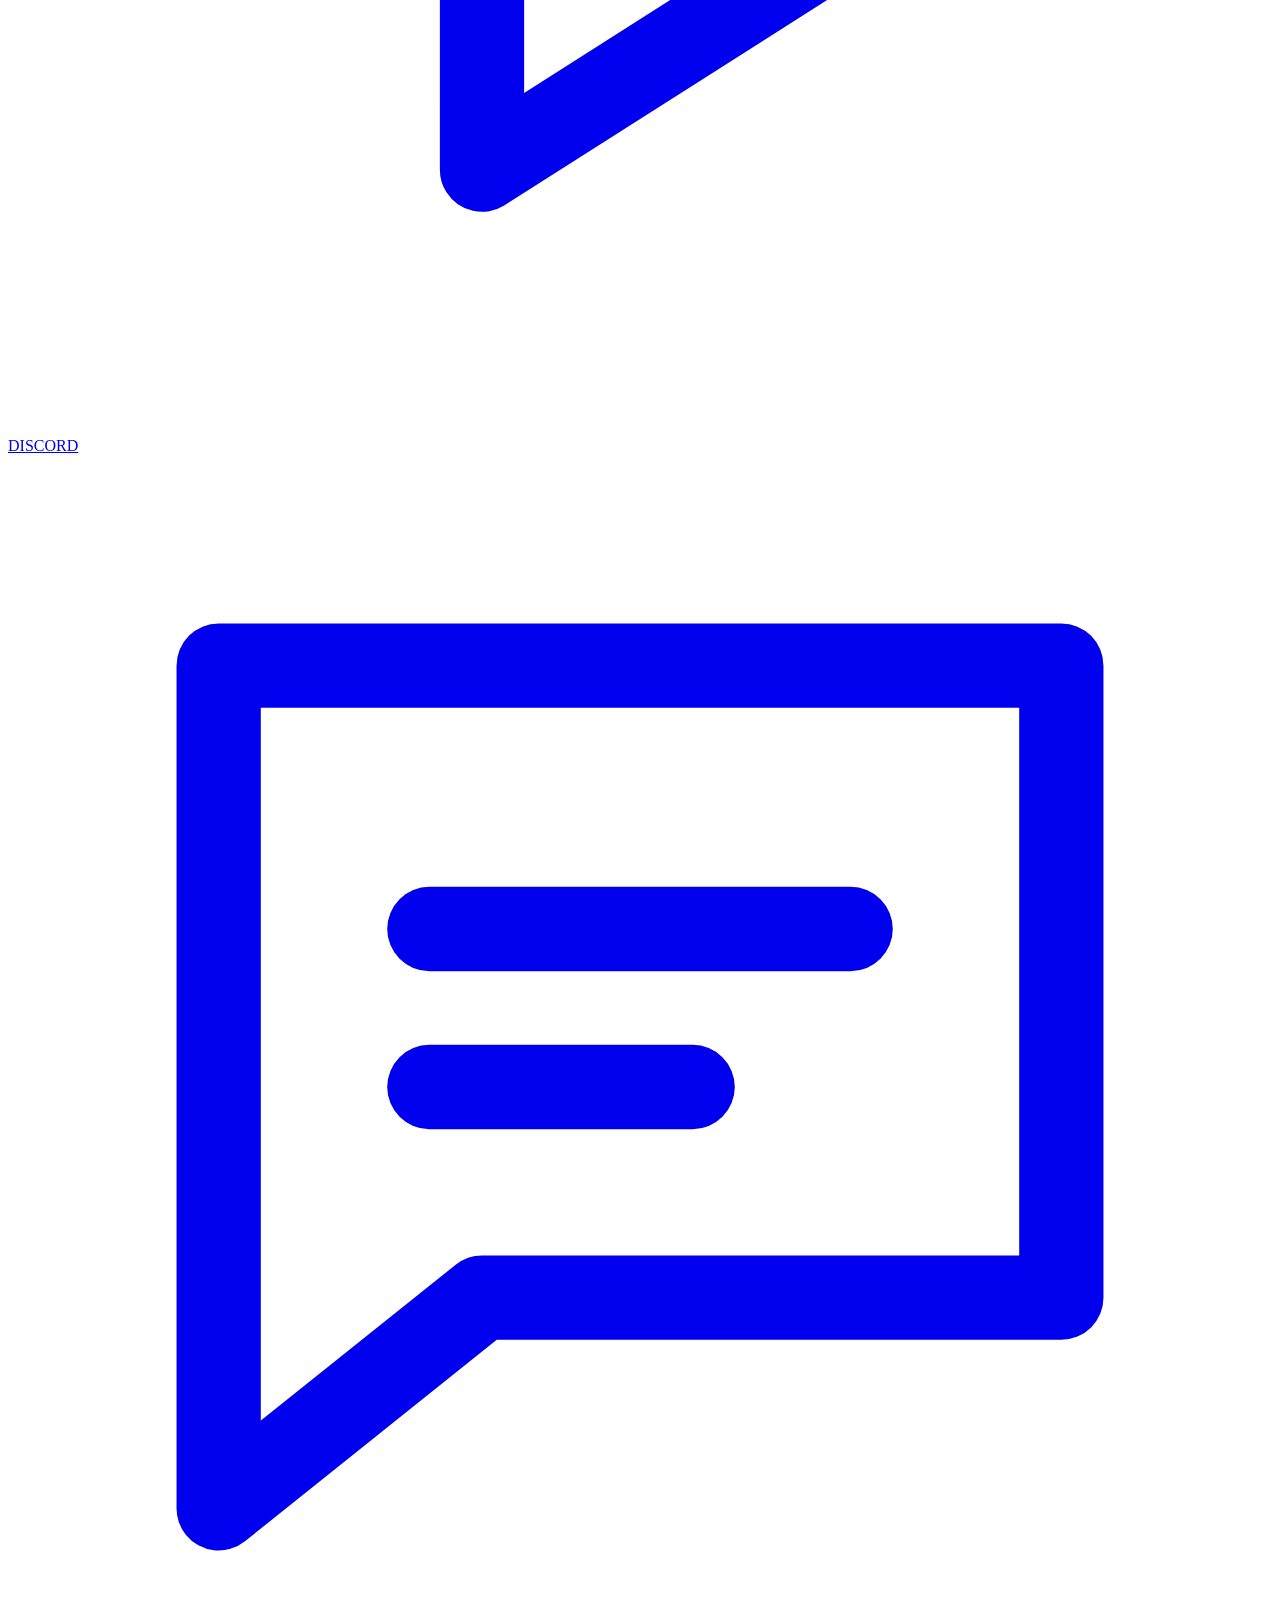
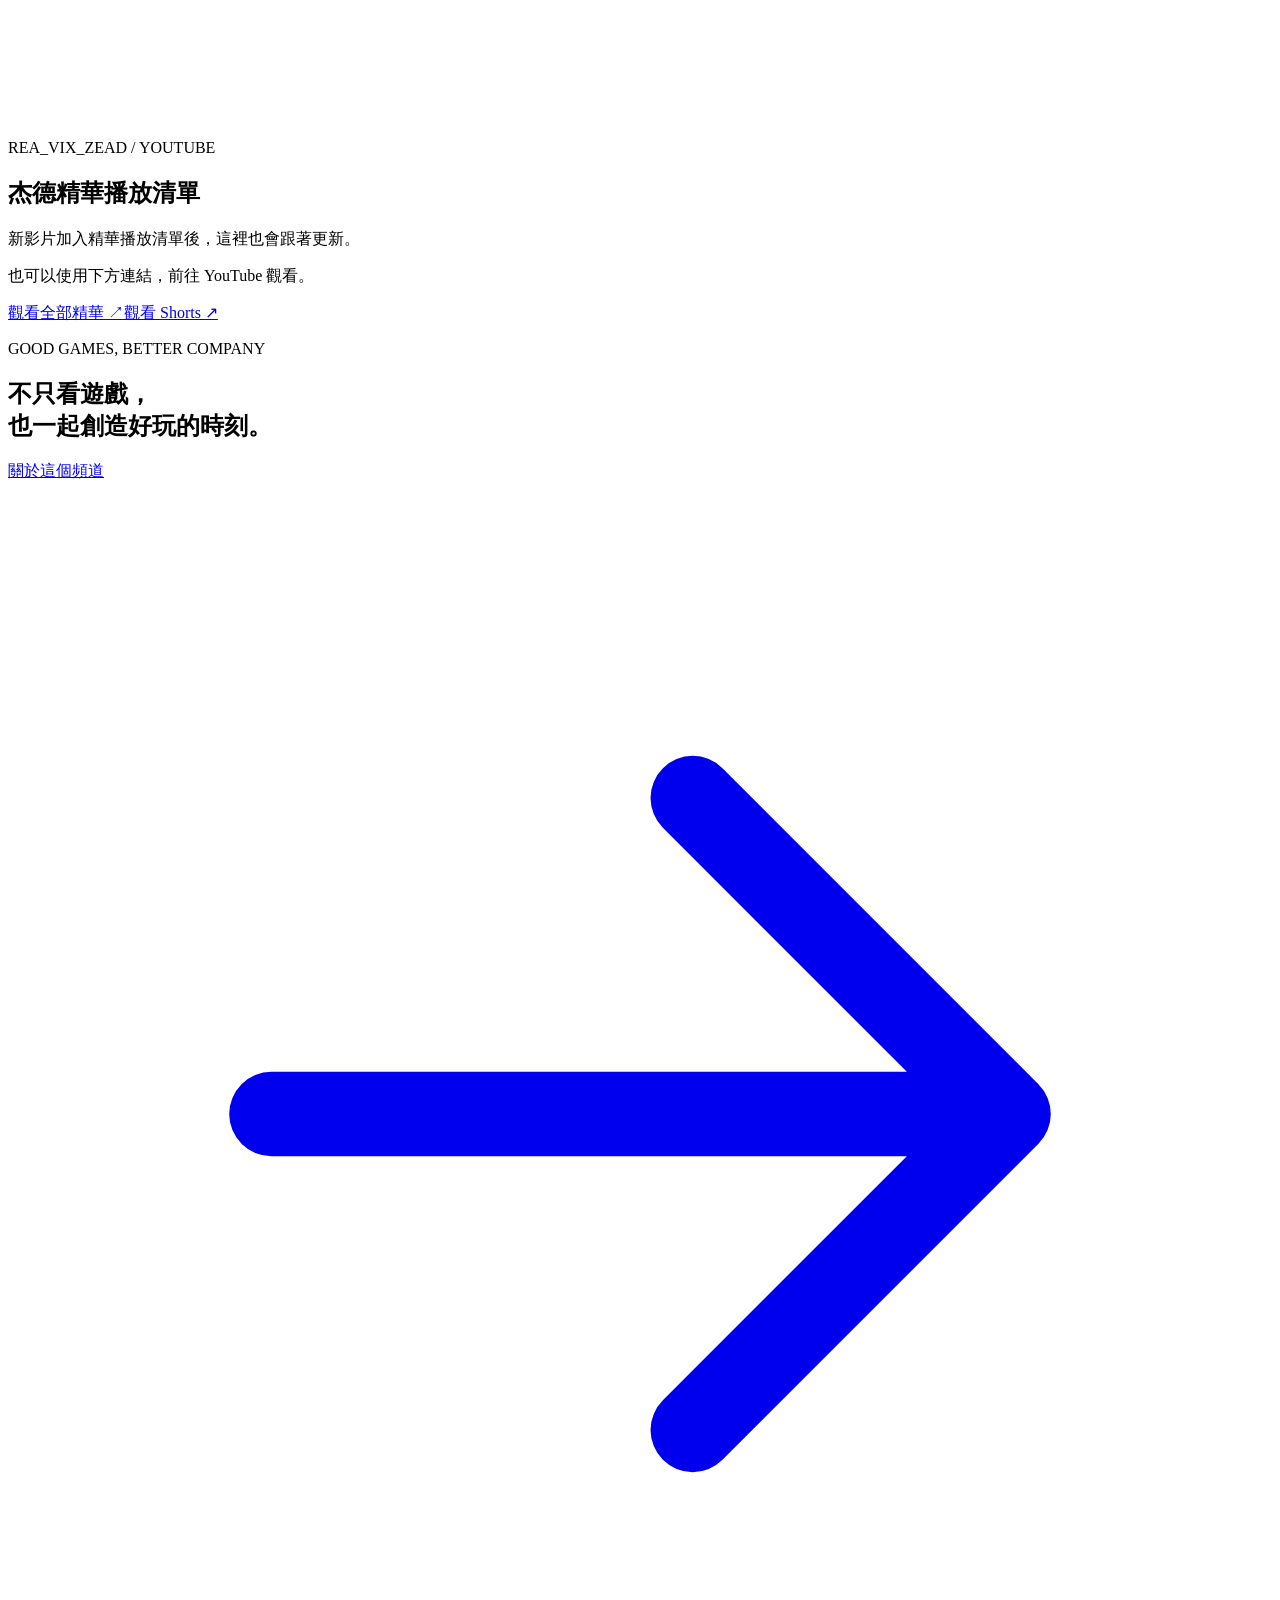
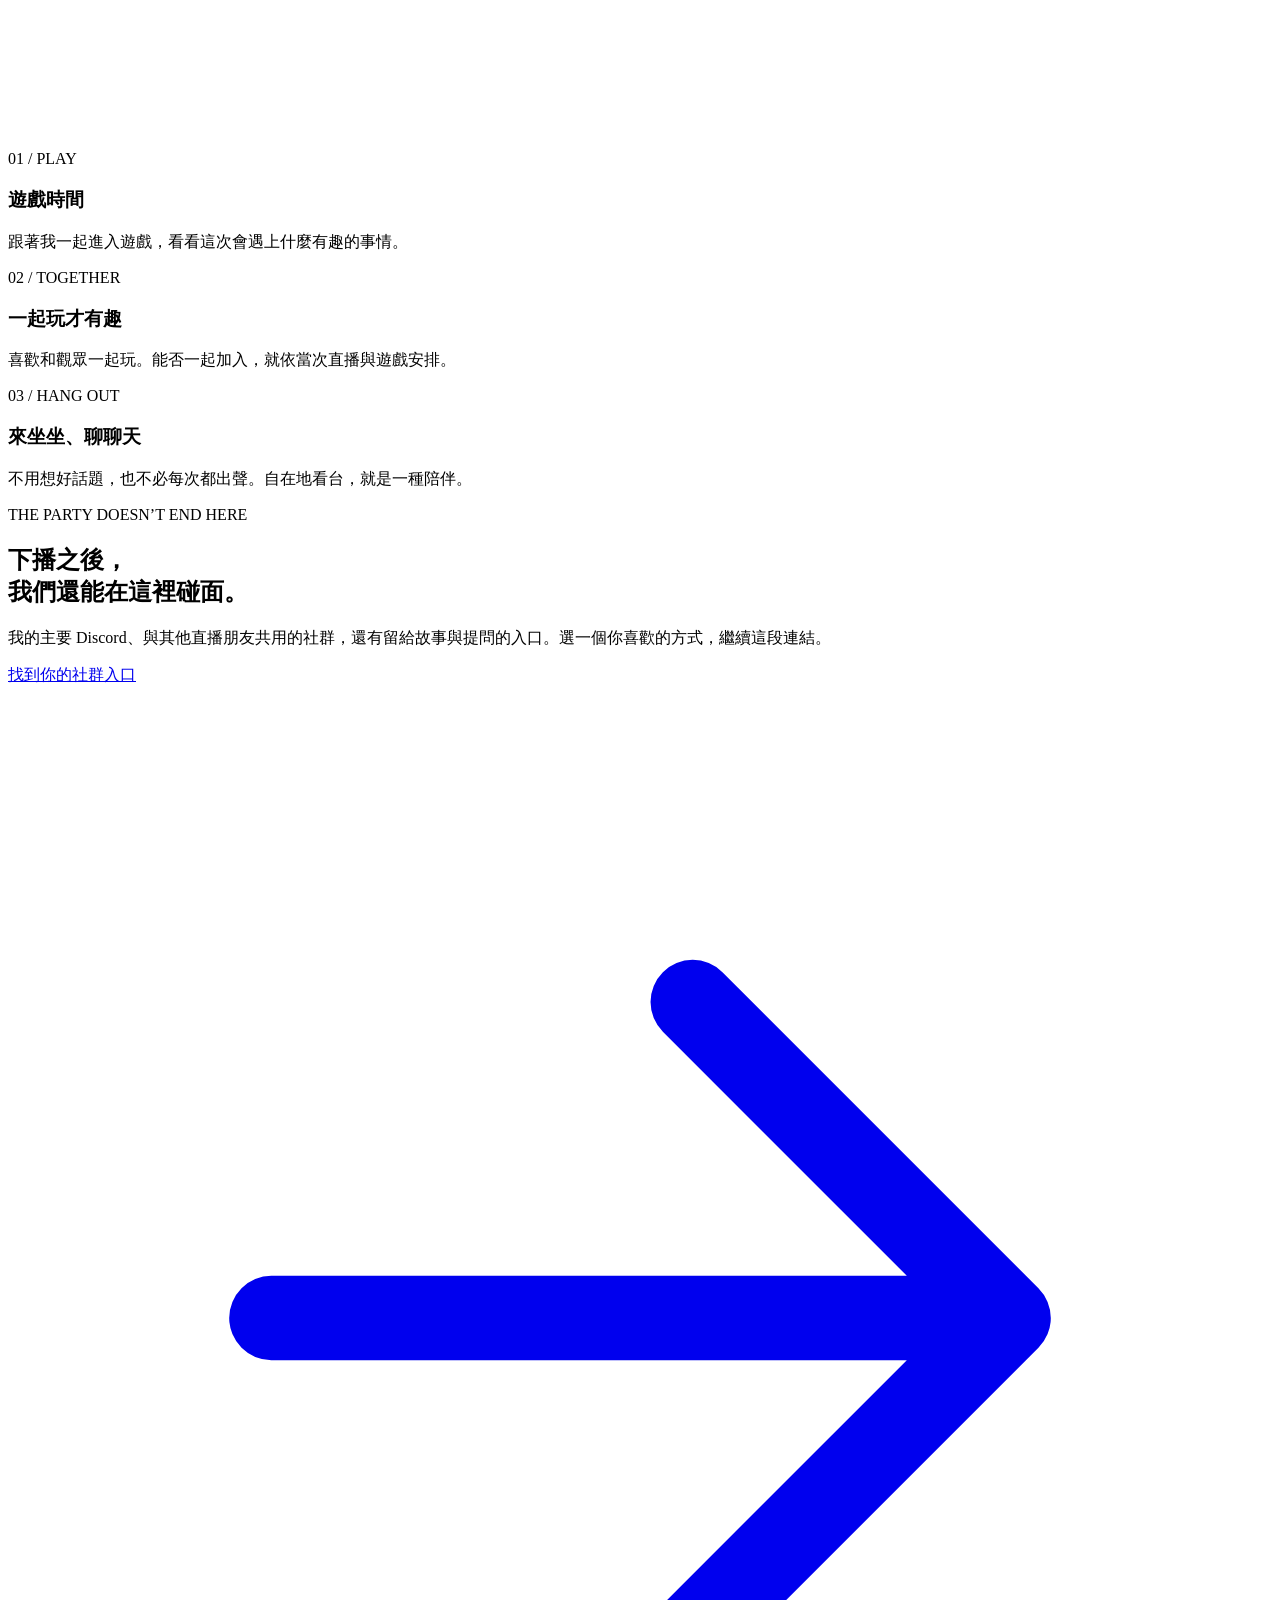
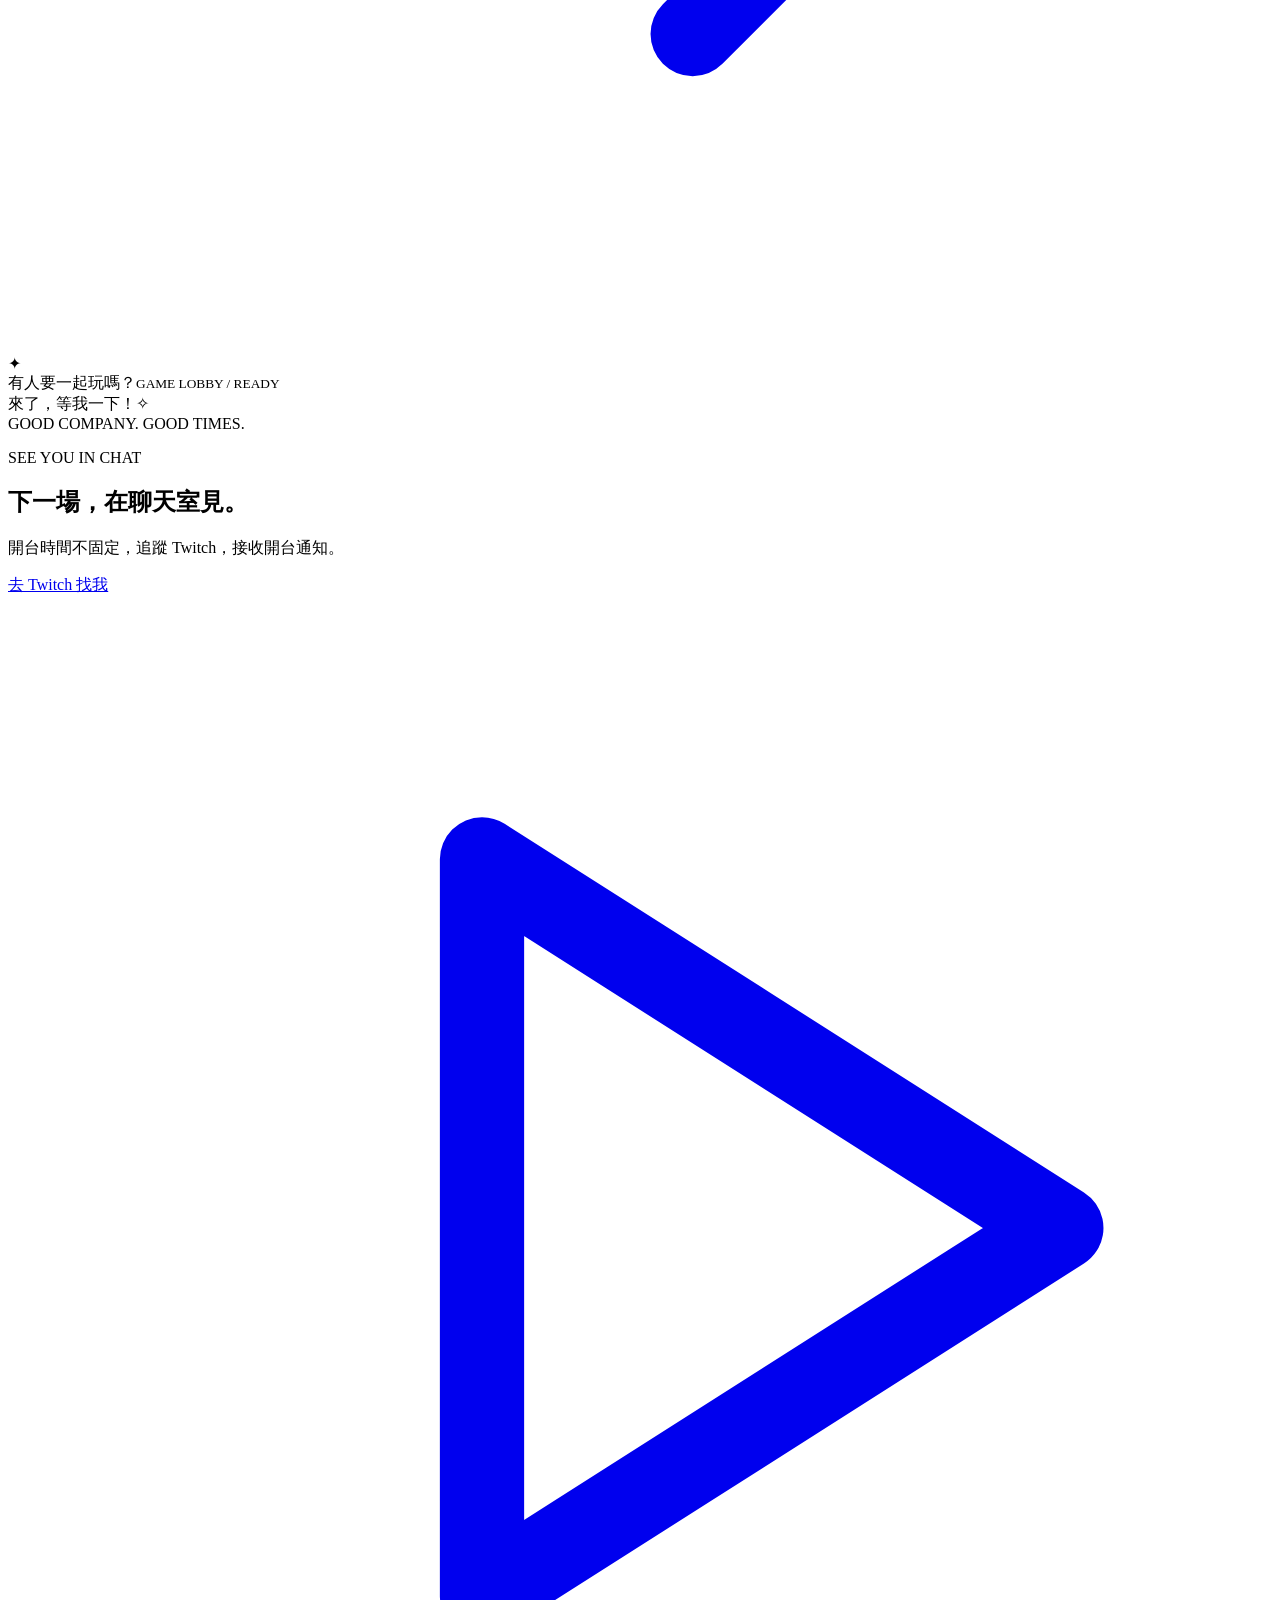
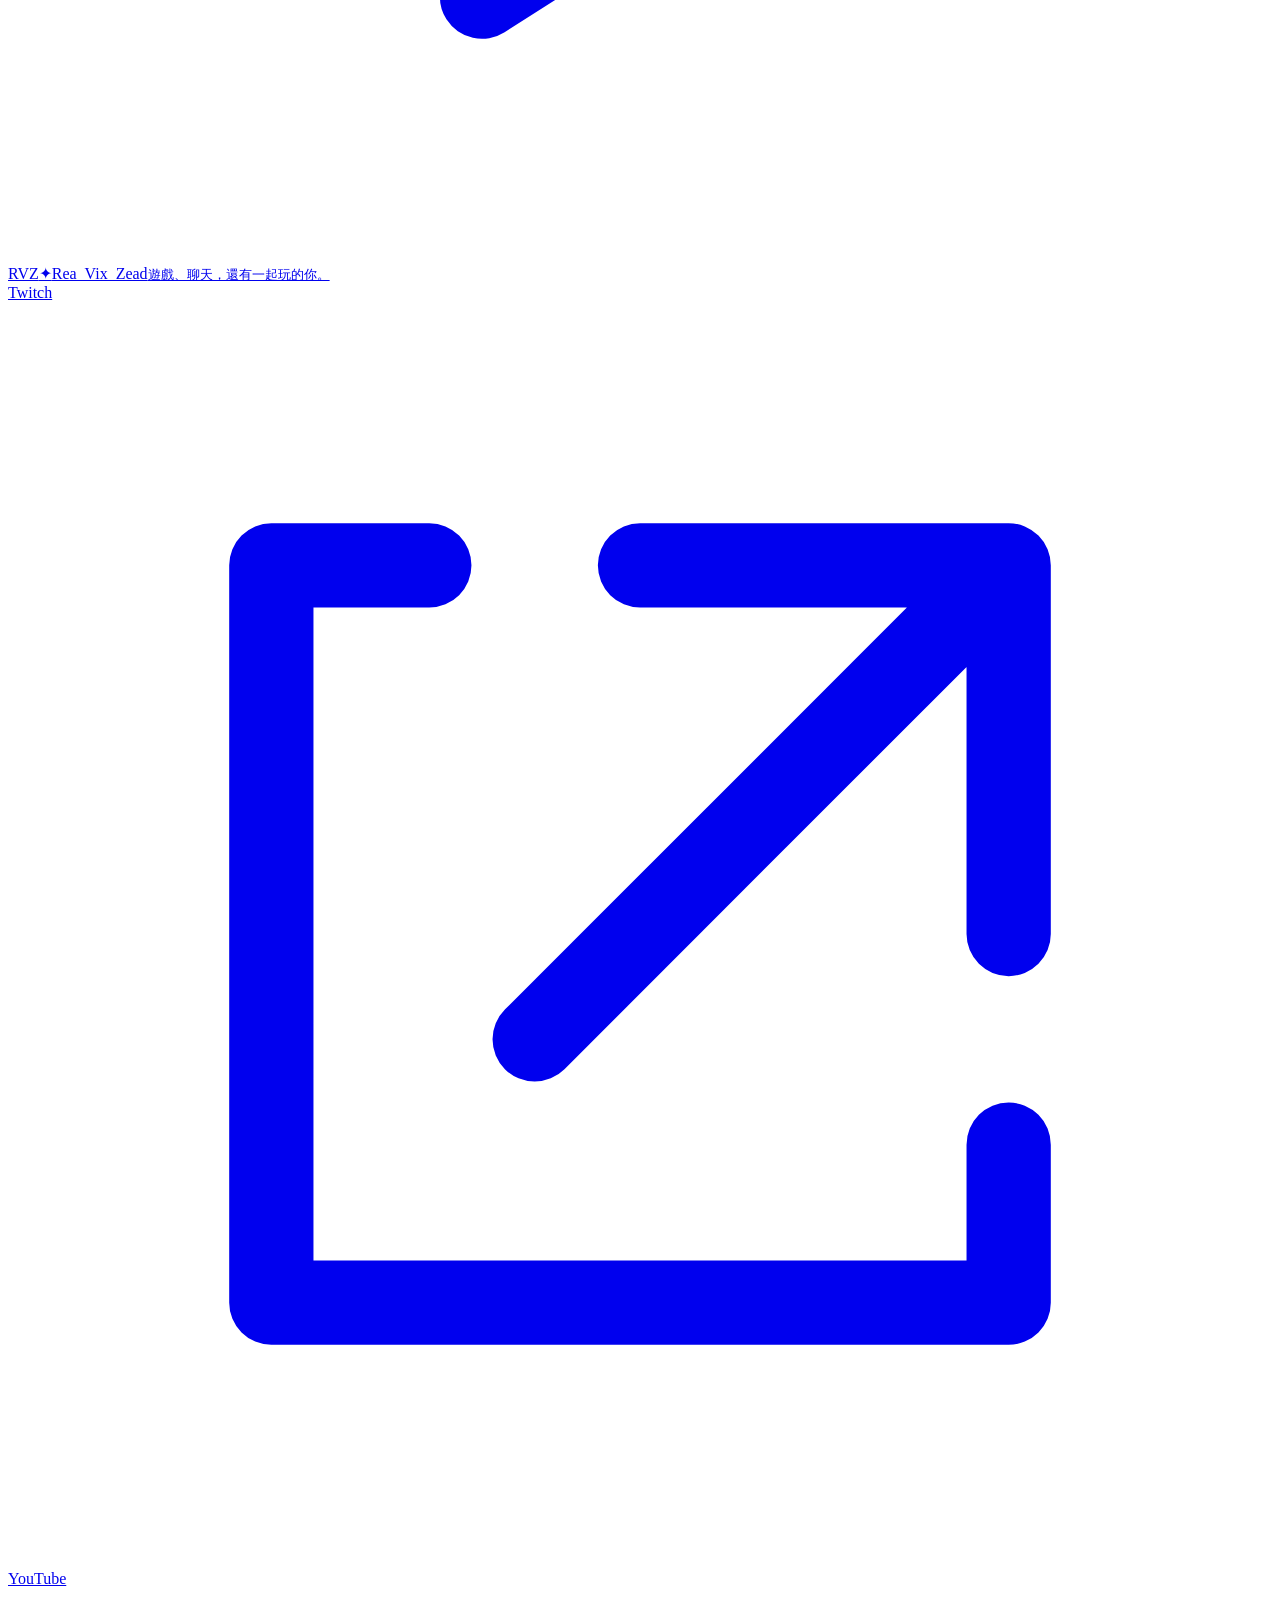
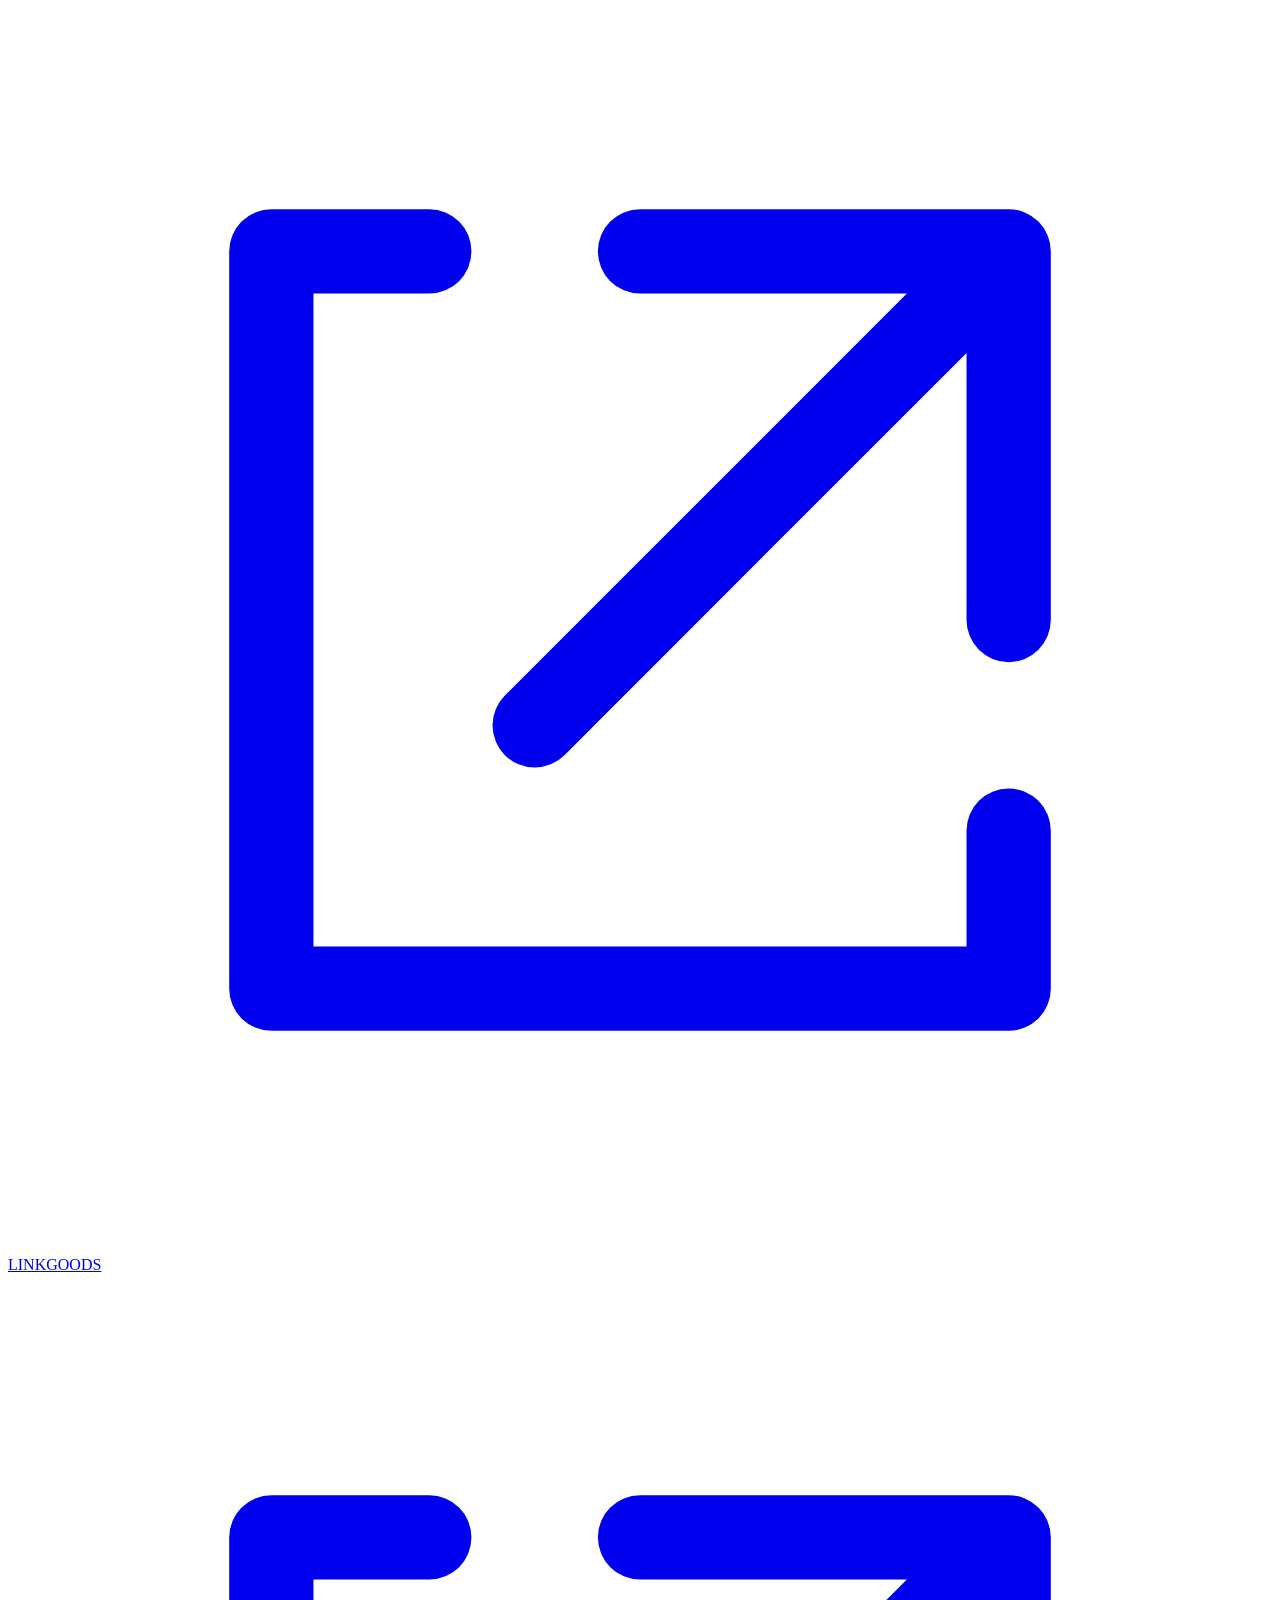
==== commit 94e09c53: "Make homepage highlights follow the shared YouTube playlist Replace the fixed homepage video with th" ====
--- a/templates/index.html
+++ b/templates/index.html
@@ -16,19 +16,20 @@
 <span class="stage-star star-a" aria-hidden="true">✦</span><span class="stage-star star-b" aria-hidden="true">+</span><div class="stage-caption"><span>GAME. CHAT. CONNECT.</span><small>歡迎進入我的直播小宇宙</small></div></div></section>
 <section class="platform-rail container" aria-label="常用平台"><span class="rail-label">FIND ME HERE <span>↘</span></span><a class="rail-link" href="https://www.twitch.tv/rea_vix_zead" target="_blank" rel="noopener noreferrer">TWITCH<svg viewBox="0 0 24 24" fill="none" stroke="currentColor" stroke-width="1.6" stroke-linecap="round" stroke-linejoin="round" aria-hidden="true"><path d="m9 5 11 7-11 7z"/></svg></a><a class="rail-link" href="https://www.youtube.com/@雷貝斯傑德_Rea_Vix_Zead" target="_blank" rel="noopener noreferrer">YOUTUBE<svg viewBox="0 0 24 24" fill="none" stroke="currentColor" stroke-width="1.6" stroke-linecap="round" stroke-linejoin="round" aria-hidden="true"><path d="m9 5 11 7-11 7z"/></svg></a><a class="rail-link" href="https://discord.gg/UBVjfp7vX5" target="_blank" rel="noopener noreferrer">DISCORD<svg viewBox="0 0 24 24" fill="none" stroke="currentColor" stroke-width="1.6" stroke-linecap="round" stroke-linejoin="round" aria-hidden="true"><path d="M4 4h16v12H9l-5 4z"/><path d="M8 9h8M8 12h5"/></svg></a></section>
 <section class="section container" id="highlights" aria-labelledby="highlights-title">
-  <div class="schedule-shell" data-youtube-highlight="video">
+  <div class="schedule-shell" data-youtube-highlight="playlist">
     <div class="embed-heading">
       <div>
         <p class="eyebrow">REA_VIX_ZEAD / YOUTUBE</p>
-        <h2 id="highlights-title">杰德精華</h2>
-        <p data-highlight-placeholder>直播中的遊戲精華，隨時回來看。</p>
+        <h2 id="highlights-title">杰德精華播放清單</h2>
+        <p>新影片加入精華播放清單後，這裡也會跟著更新。</p>
+        <p data-highlight-placeholder>也可以使用下方連結，前往 YouTube 觀看。</p>
       </div>
       <div class="highlight-links" aria-label="精華觀看入口"><a class="text-link" href="https://www.youtube.com/playlist?list=PLDTGe-7_gr4g" target="_blank" rel="noopener noreferrer">觀看全部精華 ↗</a><a class="text-link" href="https://www.youtube.com/channel/UCh85GPynE9nx3BH2X5AWPXg/shorts" target="_blank" rel="noopener noreferrer">觀看 Shorts ↗</a></div>
     </div>
     <div class="twitch-frame" data-highlight-player hidden></div>
   </div>
 </section>
-<script src="assets/highlights.js" defer></script>
+<script src="assets/highlights.js?v=playlist-20261117" defer></script>
 
 <section class="section container"><div class="section-heading"><div><p class="eyebrow">GOOD GAMES, BETTER COMPANY</p><h2>不只看遊戲，<br>也一起創造好玩的時刻。</h2></div><a class="text-link" href="about.html">關於這個頻道 <svg viewBox="0 0 24 24" fill="none" stroke="currentColor" stroke-width="1.6" stroke-linecap="round" stroke-linejoin="round" aria-hidden="true"><path d="M5 12h14m-6-6 6 6-6 6"/></svg></a></div>
 <div class="experience-grid"><article class="experience"><span class="section-number">01 / PLAY</span><h3>遊戲時間</h3><p>跟著我一起進入遊戲，看看這次會遇上什麼有趣的事情。</p></article><article class="experience"><span class="section-number">02 / TOGETHER</span><h3>一起玩才有趣</h3><p>喜歡和觀眾一起玩。能否一起加入，就依當次直播與遊戲安排。</p></article><article class="experience"><span class="section-number">03 / HANG OUT</span><h3>來坐坐、聊聊天</h3><p>不用想好話題，也不必每次都出聲。自在地看台，就是一種陪伴。</p></article></div></section>
